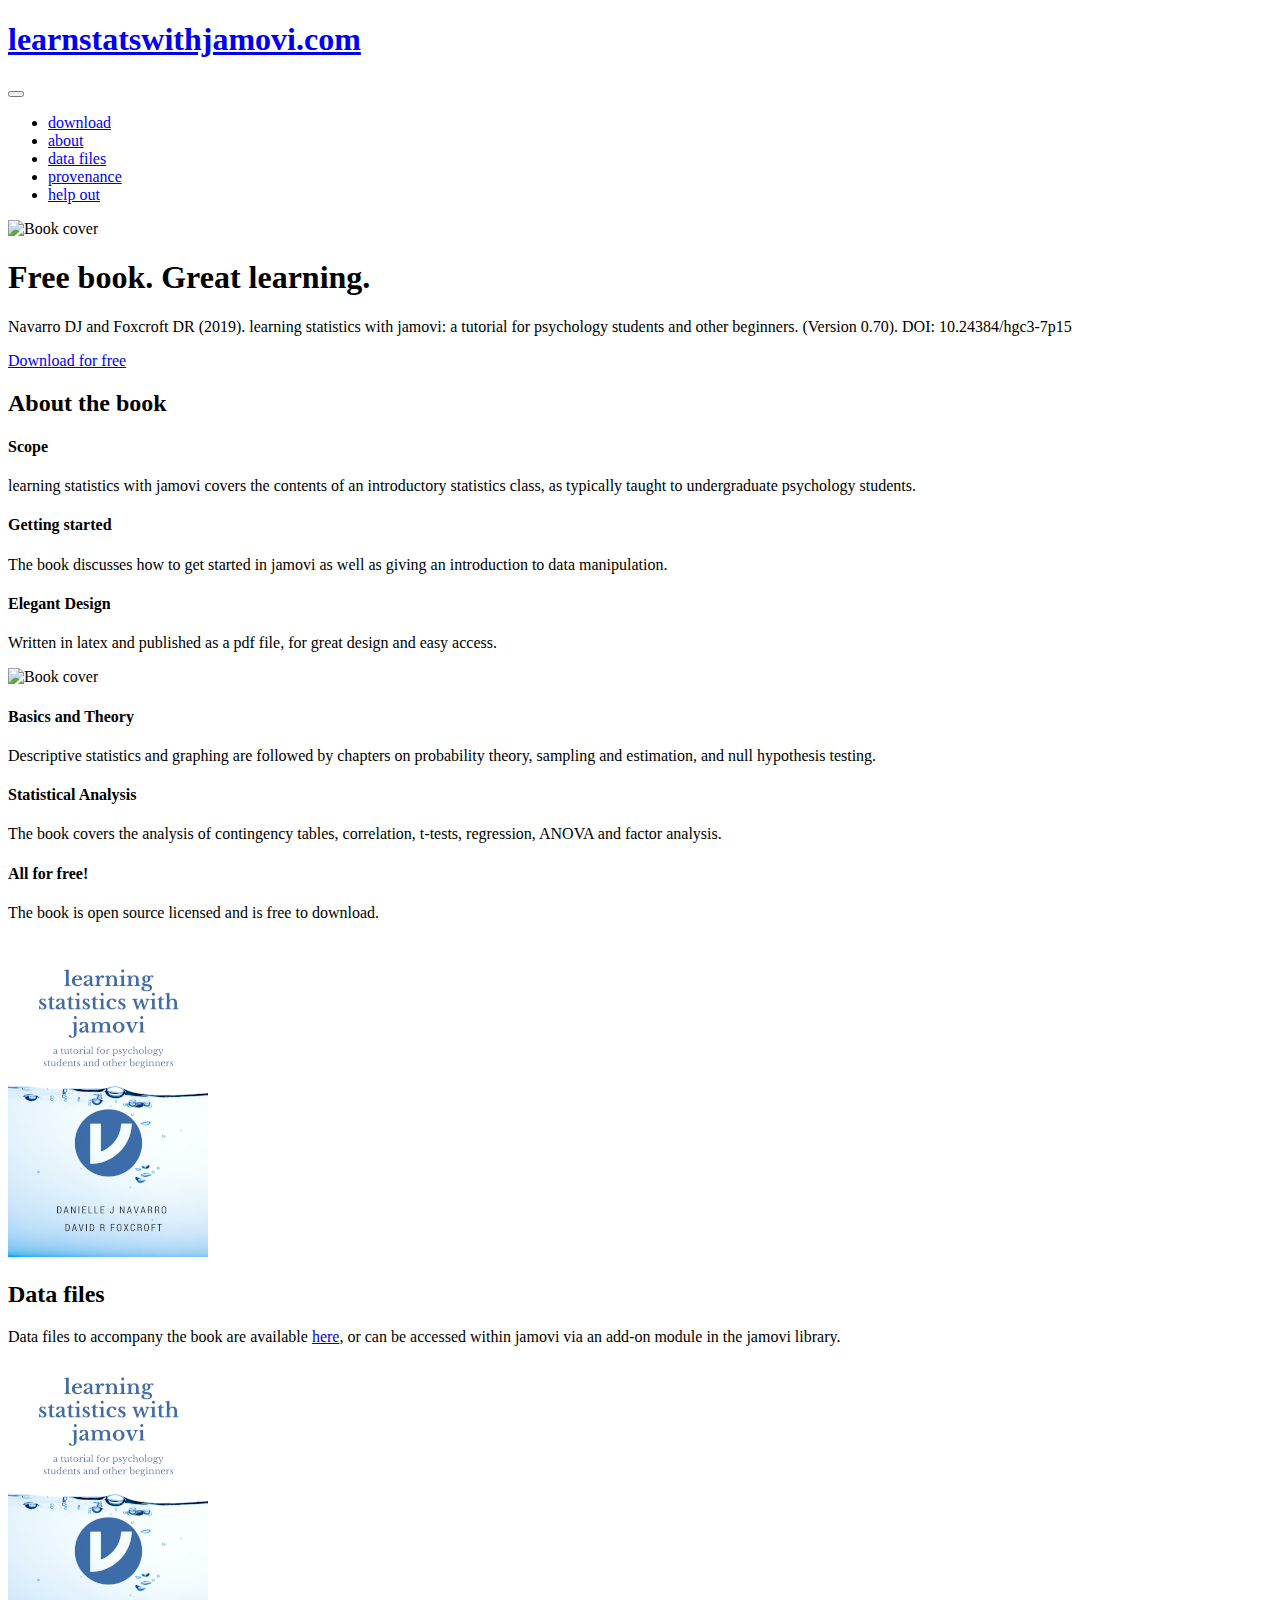
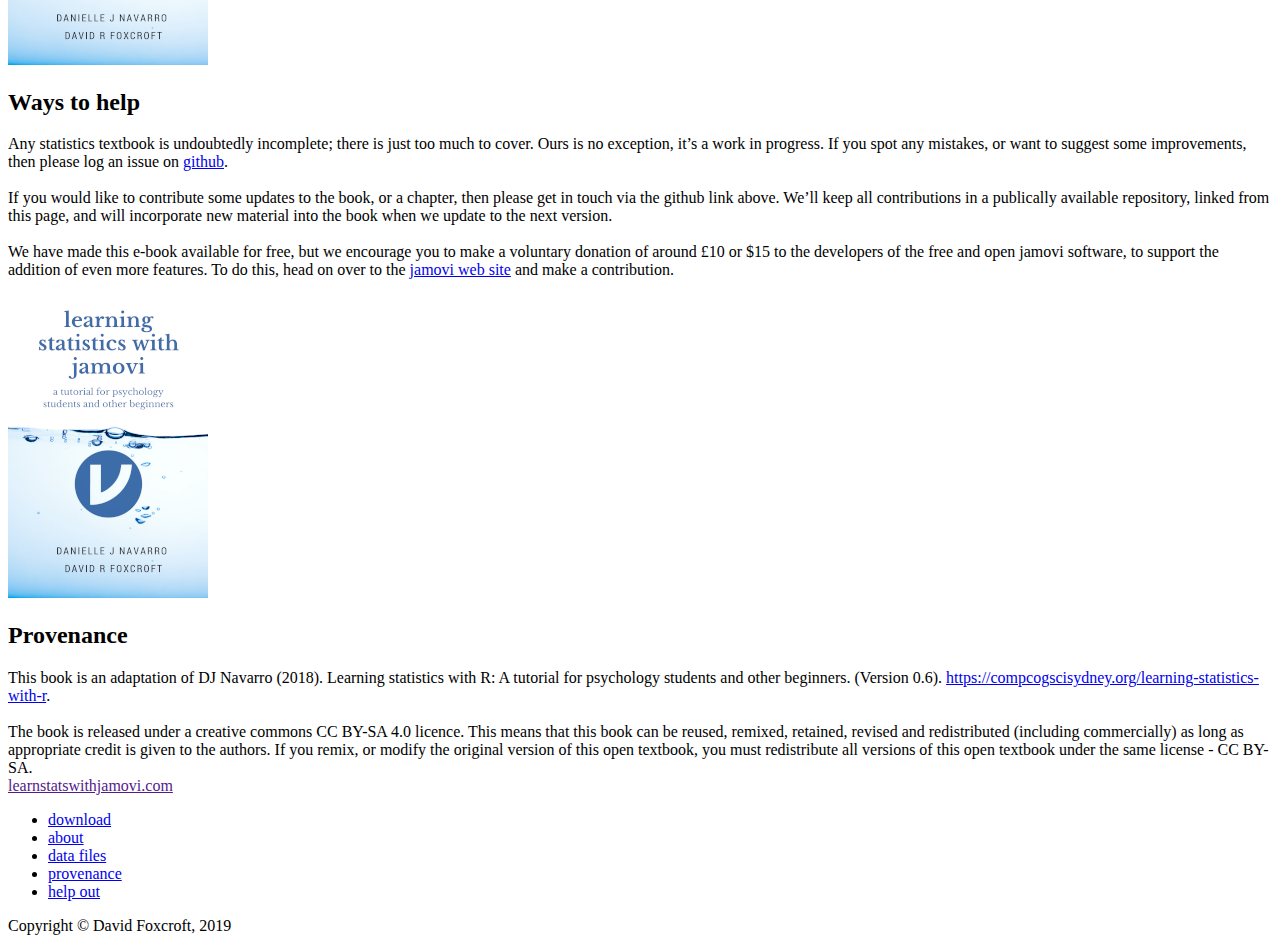
==== public/index.html @ aec26957 "tweaks" ====
<!DOCTYPE html>
<html class="no-js">
  <head>
	<meta name="generator" content="Hugo 0.57.1" /><meta charset="utf-8">
<meta http-equiv="X-UA-Compatible" content="IE=edge">
<title>lsj book</title>
<meta name="viewport" content="width=device-width, initial-scale=1">
<meta name="description" content="lsj book">
<meta name="" content="">

<link href="https://fonts.googleapis.com/css?family=Droid+Serif:400i|Source+Sans+Pro:300,400,600,700" rel="stylesheet">

<link href="https://fonts.googleapis.com/css?family=Josefin+Sans:300,400,600,700" rel="stylesheet">





<link rel="stylesheet" href="https://maxcdn.bootstrapcdn.com/bootstrap/4.0.0-alpha.5/css/bootstrap.min.css" integrity="sha384-AysaV+vQoT3kOAXZkl02PThvDr8HYKPZhNT5h/CXfBThSRXQ6jW5DO2ekP5ViFdi" crossorigin="anonymous">

<link rel="stylesheet" type="text/css" href="/www.learnstatswithjamovi.com/css/themefisher-fonts.css">
<link rel="stylesheet" type="text/css" href="/www.learnstatswithjamovi.com/css/owl.carousel.css">
<link rel="stylesheet" type="text/css" href="/www.learnstatswithjamovi.com/css/magnific-popup.css">
<link rel="stylesheet" type="text/css" href="/www.learnstatswithjamovi.com/css/style.css">

<link rel="stylesheet" type="text/css" href="/www.learnstatswithjamovi.com/css/responsive.css">
  </head>

  <body id="body">

  	<div id="preloader-wrapper">
  		<div class="pre-loader"></div>
  	</div>
<div class="container">
  <nav class="navbar navigation" id="top-nav">
    <a class="navbar-brand logo" href="#">
      <h1>learnstatswithjamovi.com</h1>
    </a>

    <button class="navbar-toggler hidden-lg-up float-lg-right" type="button" data-toggle="collapse" data-target="#navbarResponsive" >
      <i class="tf-ion-android-menu"></i>
    </button>
    <div class="collapse navbar-toggleable-md" id="navbarResponsive">
      <ul class="nav navbar-nav menu float-lg-right" id="top-nav">
        <li class="active">
          <a href="#">download</a>
        </li>
        <li class="active">
          <a href="#feature">about</a>
        </li>
        <li class="active">
          <a href="#data">data files</a>
        </li>
        <li class="active">
          <a href="#promo">provenance</a>
        </li>
        <li class="active">
          <a href="#getinvolved">help out</a>
        </li>
      </ul>
    </div>
  </nav>
</div>
<section class="hero-area">
  <div class="container">
    <div class="row">
      <div class="col-md-6 text-center">
        <img src="/www.learnstatswithjamovi.com/images/bookcover_small.png" alt="Book cover">
      </div>
      <div class="col-md-6">
        <div class="block">
          <h1 class="">Free book. Great learning.</h1>
          <p>Navarro DJ and Foxcroft DR (2019). learning statistics with jamovi: a tutorial for psychology students and other beginners. (Version 0.70).  DOI: 10.24384/hgc3-7p15</p>
          <a class="btn btn-main" href="https://drive.google.com/file/d/1wSttS-IlhRDtlRNUfATYBSERQteg8jh5/view?usp=sharing" role="button">Download for free</a>
        </div>
      </div>
    </div>
  </div>
</section>
<section class="feature section" id="feature">
  <div class="container">
    <div class="row">
      <div class="heading">
        <h2>About the book</h2>
      </div>
      <div class="col-md-4">
        <div class="feature-box">
          <i class="tf-ion-ios-book-outline"></i>
          <h4>Scope</h4>
          <p>learning statistics with jamovi covers the contents of an introductory statistics class, as typically taught to undergraduate psychology students.</p>
        </div>
        <div class="feature-box">
          <i class="tf-ion-ios-alarm-outline"></i>
          <h4>Getting started</h4>
          <p>The book discusses how to get started in jamovi as well as giving an introduction to data manipulation. </p>
        </div>
        <div class="feature-box">
          <i class="tf-ion-ios-cog-outline"></i>
          <h4>Elegant Design</h4>
          <p>Written in latex and published as a pdf file, for great design and easy access.</p>
        </div>
      </div>
      <div class="col-md-4 text-center">
        <img src="/www.learnstatswithjamovi.com/images/bookcover_small.png" alt="Book cover">
      </div>
      <div class="col-md-4">
        <div class="feature-box">
          <i class="tf-ion-ios-pie-outline"></i>
          <h4>Basics and Theory</h4>
          <p>Descriptive statistics and graphing are followed by chapters on probability theory, sampling and estimation, and null hypothesis testing. </p>
        </div>
        <div class="feature-box">
          <i class="tf-ion-ios-calculator-outline"></i>
          <h4>Statistical Analysis</h4>
          <p>The book covers the analysis of contingency tables, correlation, t-tests, regression, ANOVA and factor analysis. </p>
        </div>
        <div class="feature-box">
          <i class="tf-ion-ios-cart-outline"></i>
          <h4>All for free!</h4>
          <p>The book is open source licensed and is free to download.</p>
        </div>
      </div>
    </div>
  </div>
</section>

<section class="promo-details section" id="data">
  <div class="container">
    <div class="row">
      <div class="col-md-6 text-center">
        <img src="images/bookcover_small.png" alt="Book cover">
      </div>
      <div class="col-md-6">
        <div class="content mt-10">
          <h2 class="subheading">Data files</h2>
          Data files to accompany the book are available <a href="https://bit.ly/lsj-data">here</a>, or can be accessed within jamovi via an add-on module in the jamovi library.
        </div>
      </div>
    </div>
  </div>
</section>


<section class="help-details section" id="getinvolved">
  <div class="container">
    <div class="row">
      <div class="col-md-6 text-center">
        <img src="images/bookcover_small.png" alt="Book cover">
      </div>
      <div class="col-md-6">
        <div class="content mt-10">
          <h2 class="subheading">Ways to help</h2>
          Any statistics textbook is undoubtedly incomplete; there is just too much to cover. Ours is no exception, it&rsquo;s a work in progress. If you spot any mistakes, or want to suggest some improvements, then please log an issue on <a href="https://github.com/davidfoxcroft/jbook/issues">github</a>.  <br><br> If you would like to contribute some updates to the book, or a chapter, then please get in touch via the github link above. We&rsquo;ll keep all contributions in a publically available repository, linked from this page, and will incorporate new material into the book when we update to the next version. <br><br> We have made this e-book available for free, but we encourage you to make a voluntary donation of around £10 or $15 to the developers of the free and open jamovi software, to support the addition of even more features. To do this, head on over to the <a href="https://www.google.com/url?q=https%3A%2F%2Fwww.jamovi.org%2Fcontribute.html%23financial&amp;sa=D&amp;sntz=1&amp;usg=AFQjCNFiuTlrgvR3RfJWwRs1u5SjuQKKGw">jamovi web site</a> and make a contribution.
        </div>
      </div>
    </div>
  </div>
</section>


<section class="promo-details section" id="promo">
  <div class="container">
    <div class="row">
      <div class="col-md-6 text-center">
        <img src="images/bookcover_small.png" alt="Book cover">
      </div>
      <div class="col-md-6">
        <div class="content mt-10">
          <h2 class="subheading">Provenance</h2>
          This book is an adaptation of DJ Navarro (2018). Learning statistics with R: A tutorial for psychology students and other beginners. (Version 0.6). <a href="https://compcogscisydney.org/learning-statistics-with-r">https://compcogscisydney.org/learning-statistics-with-r</a>. <br> <br> The book is released under a creative commons CC BY-SA 4.0 licence. This means that this book can be reused, remixed, retained, revised and redistributed (including commercially) as long as appropriate credit is given to the authors. If you remix, or modify the original version of this open textbook, you must redistribute all versions of this open textbook under the same license - CC BY-SA.
        </div>
      </div>
    </div>
  </div>
</section>



<footer>
  <div class="container text-center">
    <div class="row">
      <div class="col-md-12">
        <div class="block">
          <a href="" class="footer-logo">learnstatswithjamovi.com</a>
          <ul class="menu">
            <li>
              <a href="#">download</a>
            </li>
            <li>
              <a href="#feature">about</a>
            </li>
            <li>
              <a href="#data">data files</a>
            </li>
            <li>
              <a href="#promo">provenance</a>
            </li>
            <li>
              <a href="#getinvolved">help out</a>
            </li>
          </ul>
          <p class="copyright-text">Copyright &copy; David Foxcroft, 2019</p>
        </div>
      </div>
    </div>
  </div>
</footer>

<script src="/www.learnstatswithjamovi.com/js/vendor/jquery-2.1.1.min.js"></script>
<script src="https://cdnjs.cloudflare.com/ajax/libs/tether/1.3.7/js/tether.min.js" integrity="sha384-XTs3FgkjiBgo8qjEjBk0tGmf3wPrWtA6coPfQDfFEY8AnYJwjalXCiosYRBIBZX8" crossorigin="anonymous"></script>
<script src="https://maxcdn.bootstrapcdn.com/bootstrap/4.0.0-alpha.5/js/bootstrap.min.js" integrity="sha384-BLiI7JTZm+JWlgKa0M0kGRpJbF2J8q+qreVrKBC47e3K6BW78kGLrCkeRX6I9RoK" crossorigin="anonymous"></script>
<script src="/www.learnstatswithjamovi.com/js/vendor/modernizr-2.6.2.min.js"></script>
<script src="/www.learnstatswithjamovi.com/js/owl.carousel.min.js"></script>
<script src="/www.learnstatswithjamovi.com/js/jquery.magnific-popup.min.js"></script>
<script src="/www.learnstatswithjamovi.com/js/main.js"></script>

  </body>
</html>
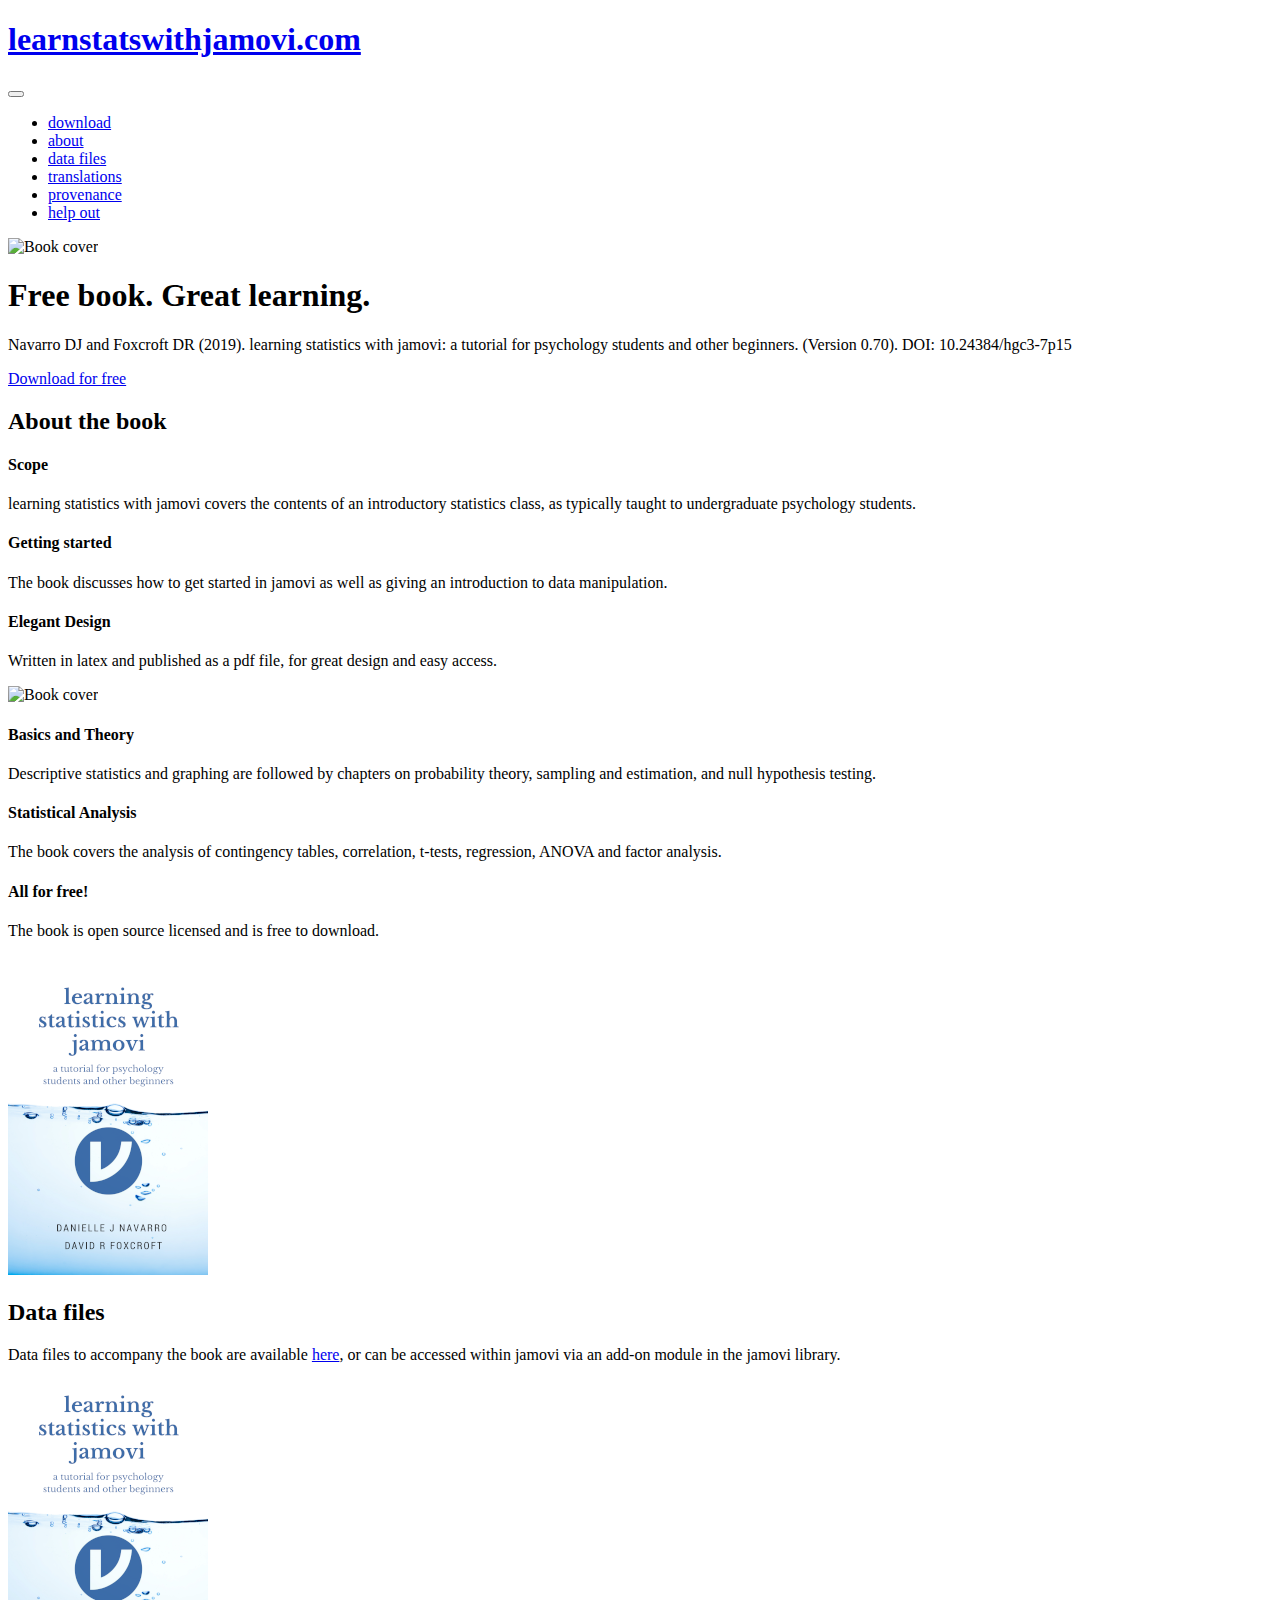
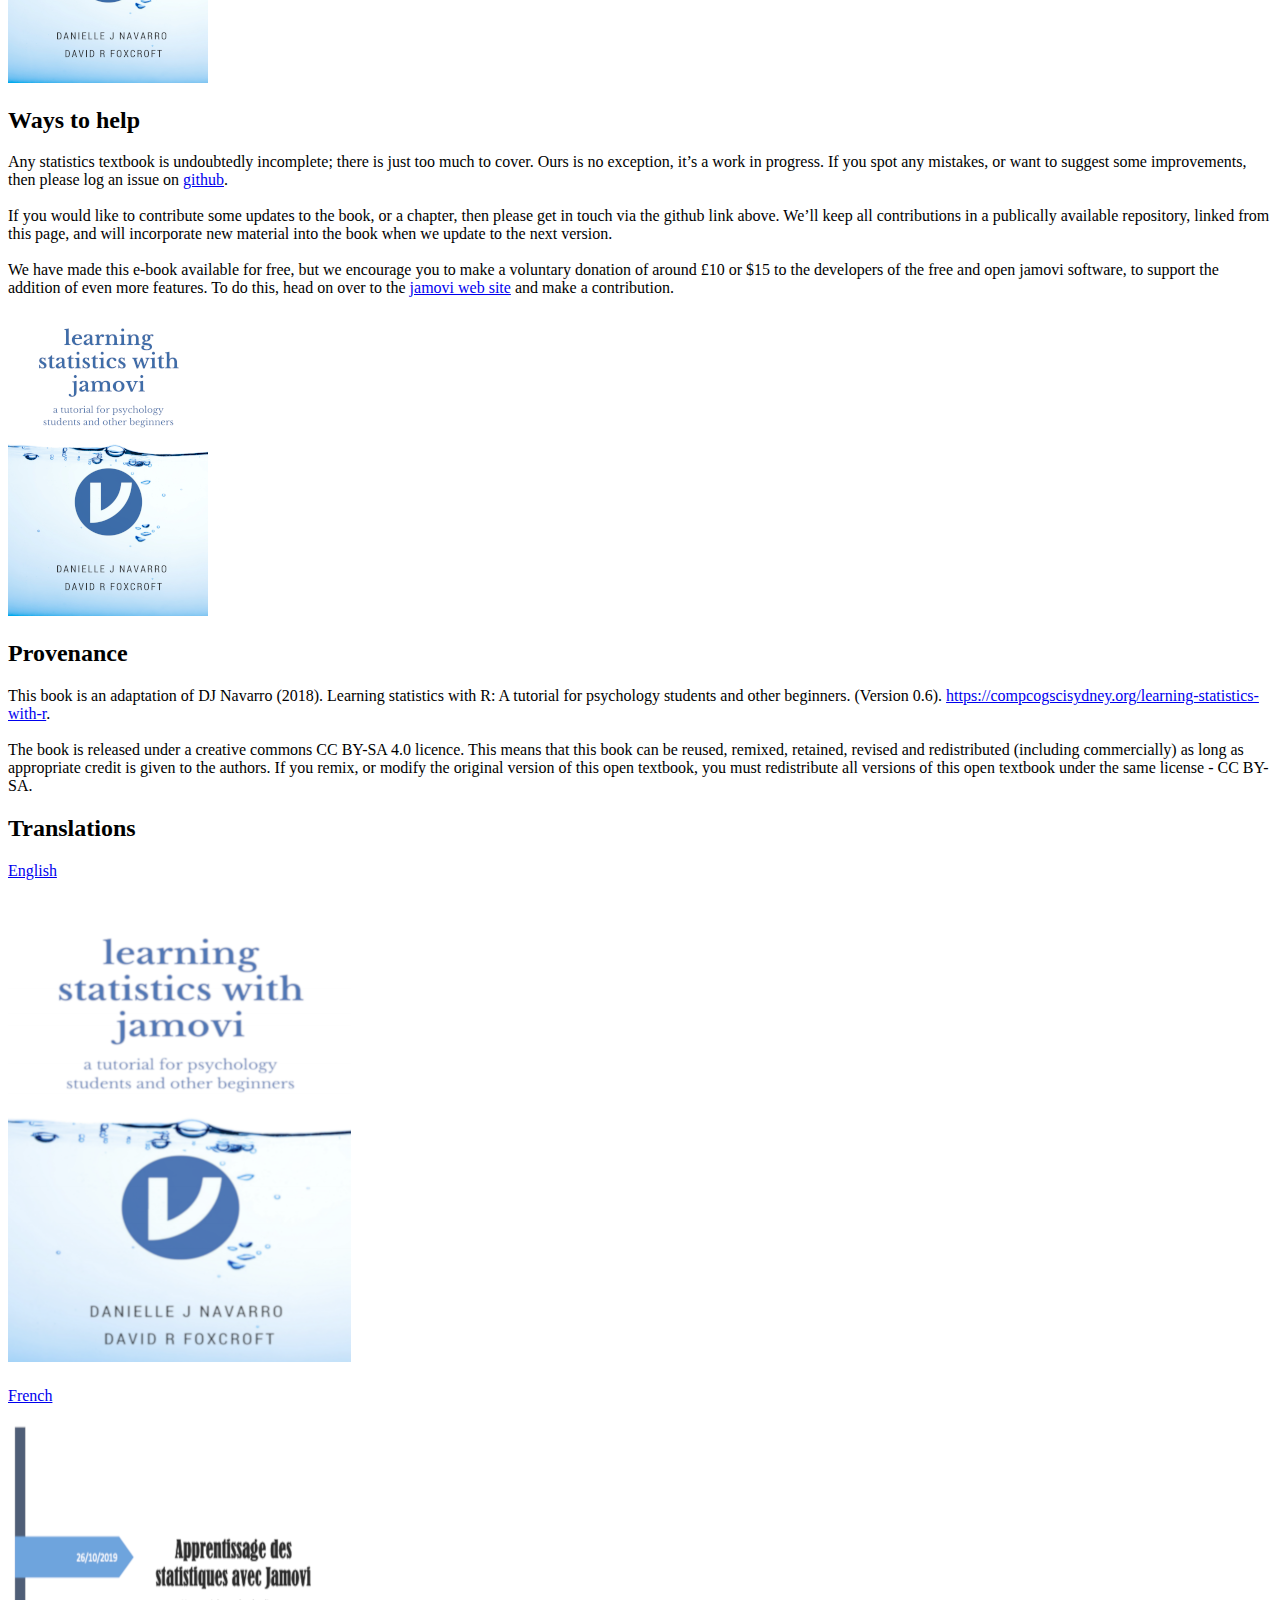
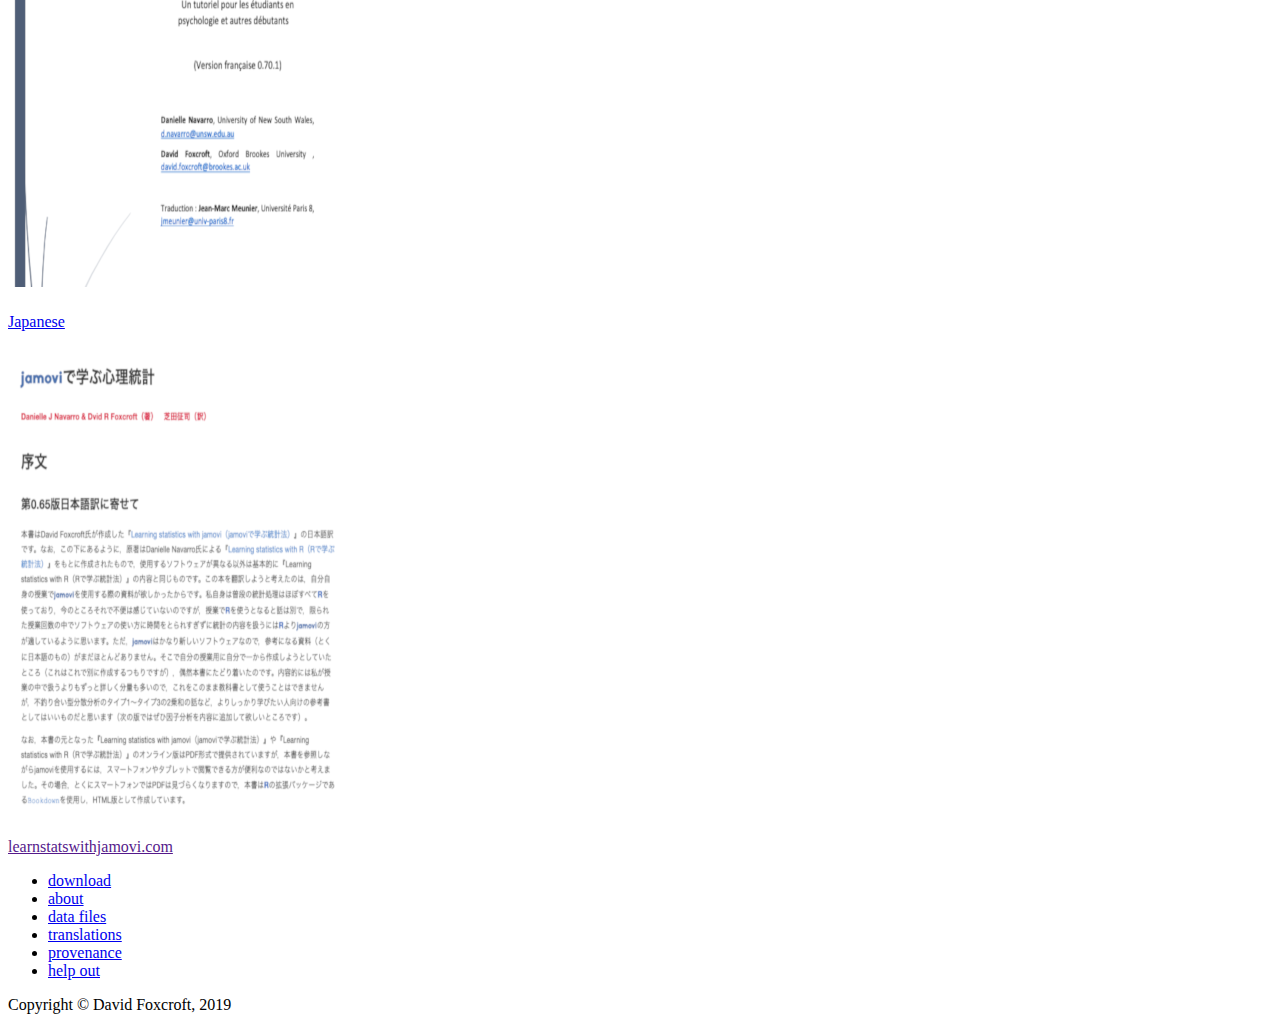
==== commit d93aab3b: "added translations" ====
--- a/public/index.html
+++ b/public/index.html
@@ -52,6 +52,9 @@
           <a href="#data">data files</a>
         </li>
         <li class="active">
+          <a href="#testimonial">translations</a>
+        </li>
+        <li class="active">
           <a href="#promo">provenance</a>
         </li>
         <li class="active">
@@ -176,6 +179,49 @@
 
 
 
+<section class="testimonials section" id="testimonial">
+  <div class="container">
+    <div class="row">
+      <div class="heading">
+        <h2>Translations</h2>
+      </div>
+      <div class="col-md-4 text-center">
+        <div class="testimonial-block">
+          <p><a href="https://www.learnstatswithjamovi.com">English</a></p>
+          <div class="author-details">
+            <img src="images/versions/english.png" alt="">
+            <h4></h4>
+            <span></span>
+          </div>
+        </div>
+      </div>
+      <div class="col-md-4 text-center">
+        <div class="testimonial-block">
+          <p><a href="https://hal.archives-ouvertes.fr/hal-02335912">French</a></p>
+          <div class="author-details">
+            <img src="images/versions/french.png" alt="">
+            <h4></h4>
+            <span></span>
+          </div>
+        </div>
+      </div>
+      <div class="col-md-4 text-center">
+        <div class="testimonial-block">
+          <p><a href="https://bookdown.org/sbtseiji/lswjamoviJ/">Japanese</a></p>
+          <div class="author-details">
+            <img src="images/versions/japanese.png" alt="">
+            <h4></h4>
+            <span></span>
+          </div>
+        </div>
+      </div>
+    </div>
+    <div class="row mt-100">
+    </div>
+  </div>
+</section>
+
+
 <footer>
   <div class="container text-center">
     <div class="row">
@@ -191,6 +237,9 @@
             </li>
             <li>
               <a href="#data">data files</a>
+            </li>
+            <li>
+              <a href="#testimonial">translations</a>
             </li>
             <li>
               <a href="#promo">provenance</a>
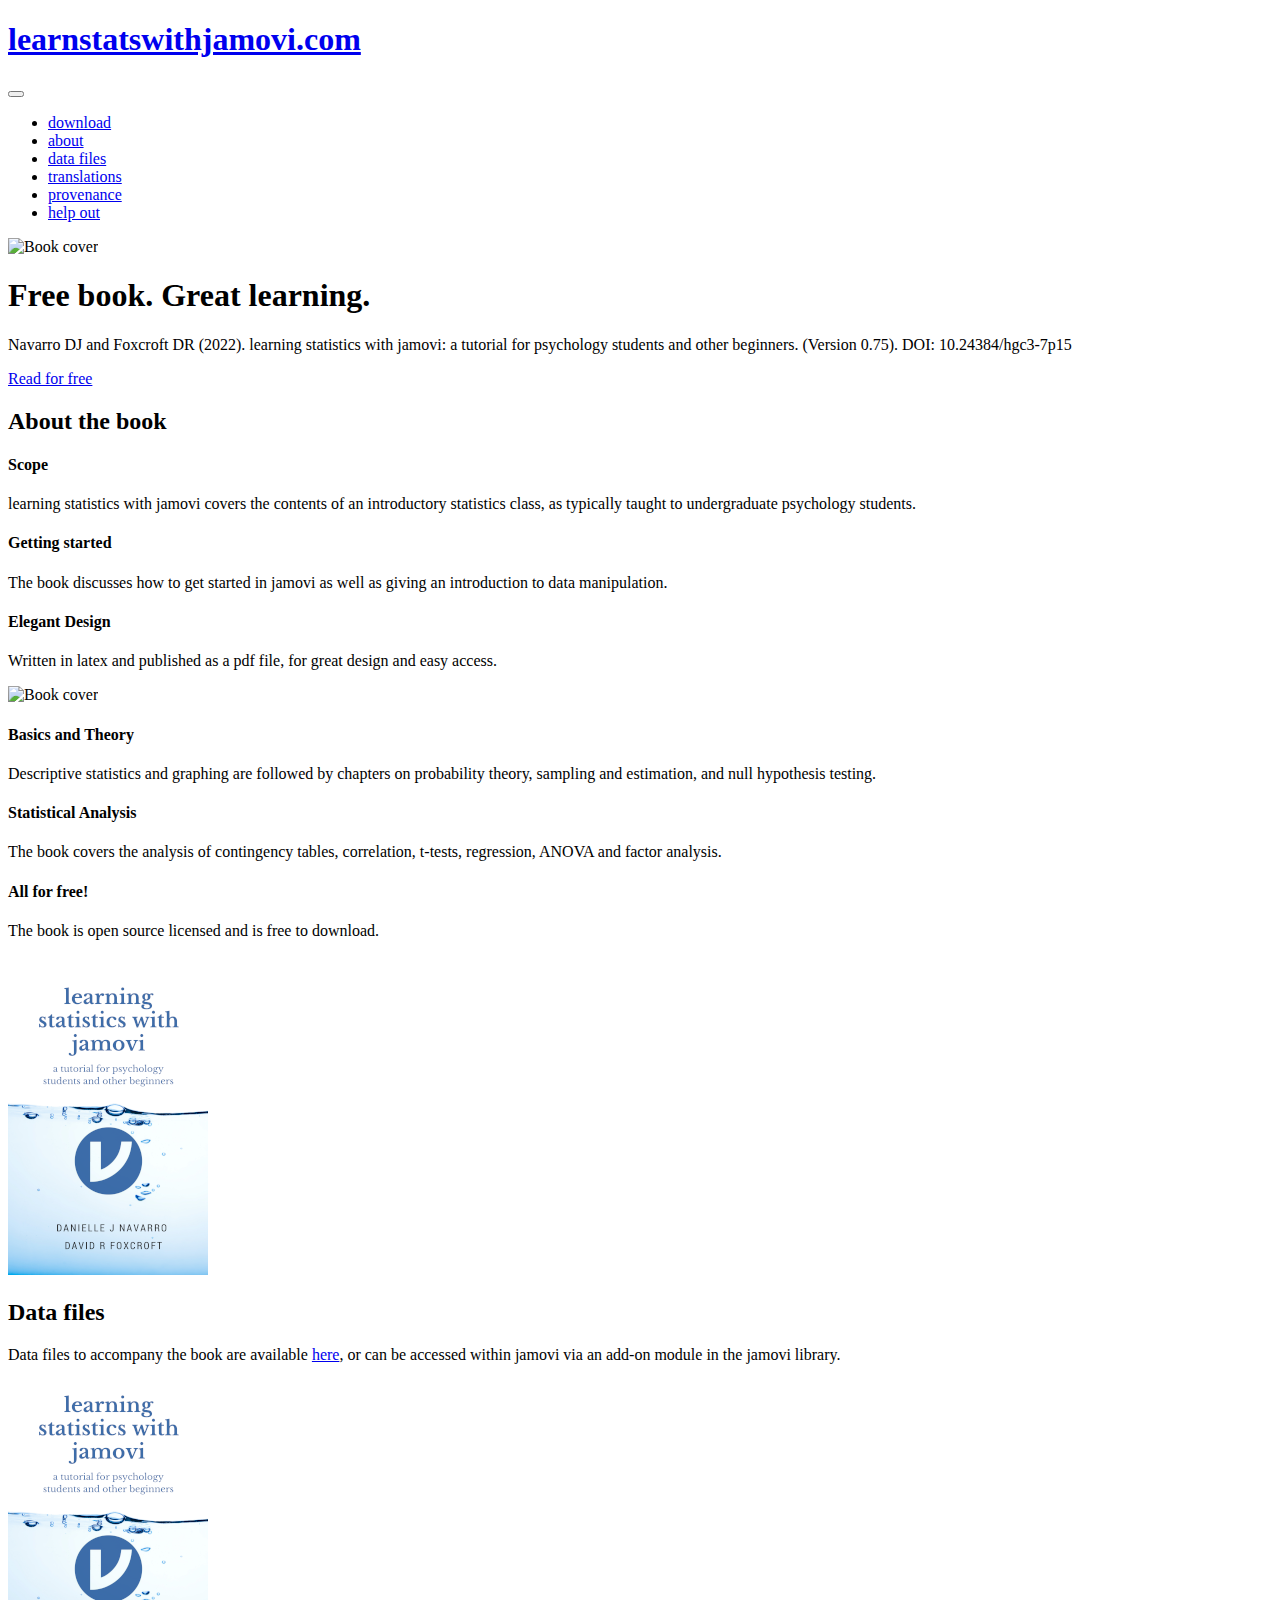
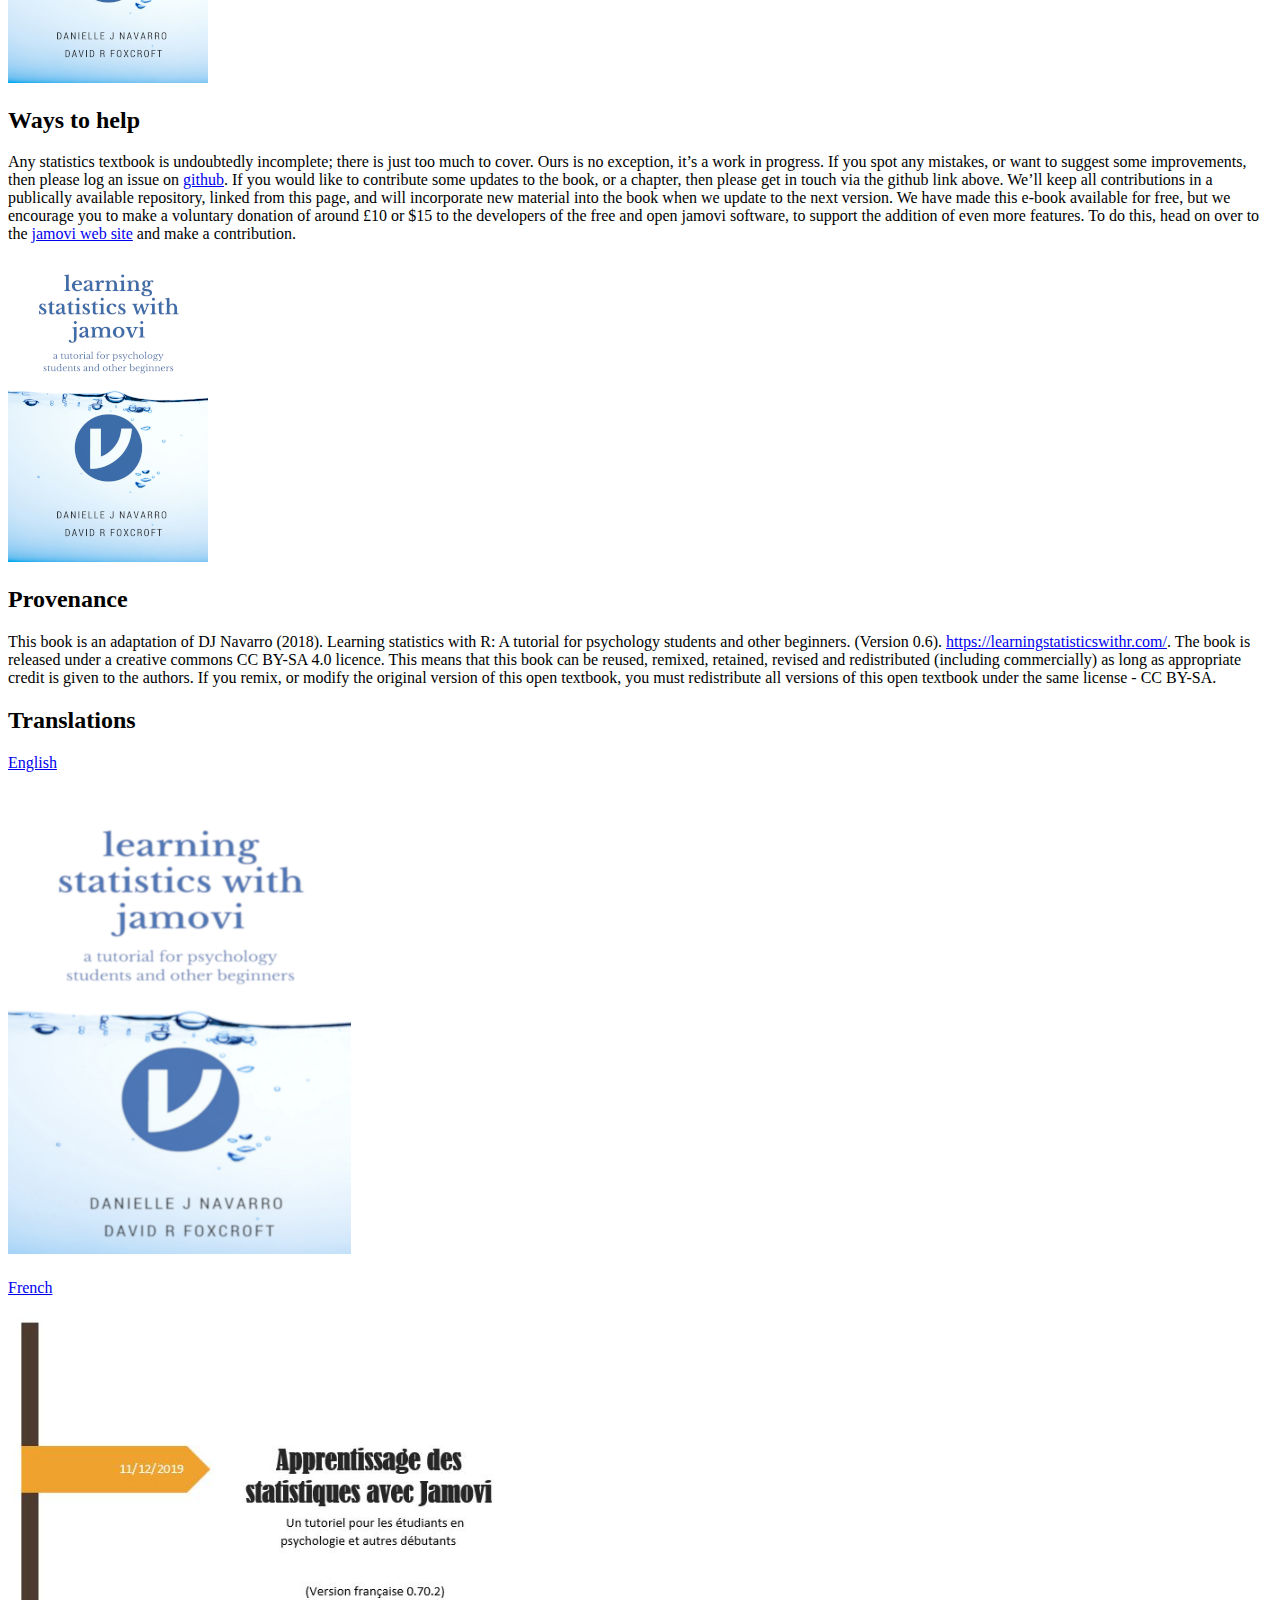
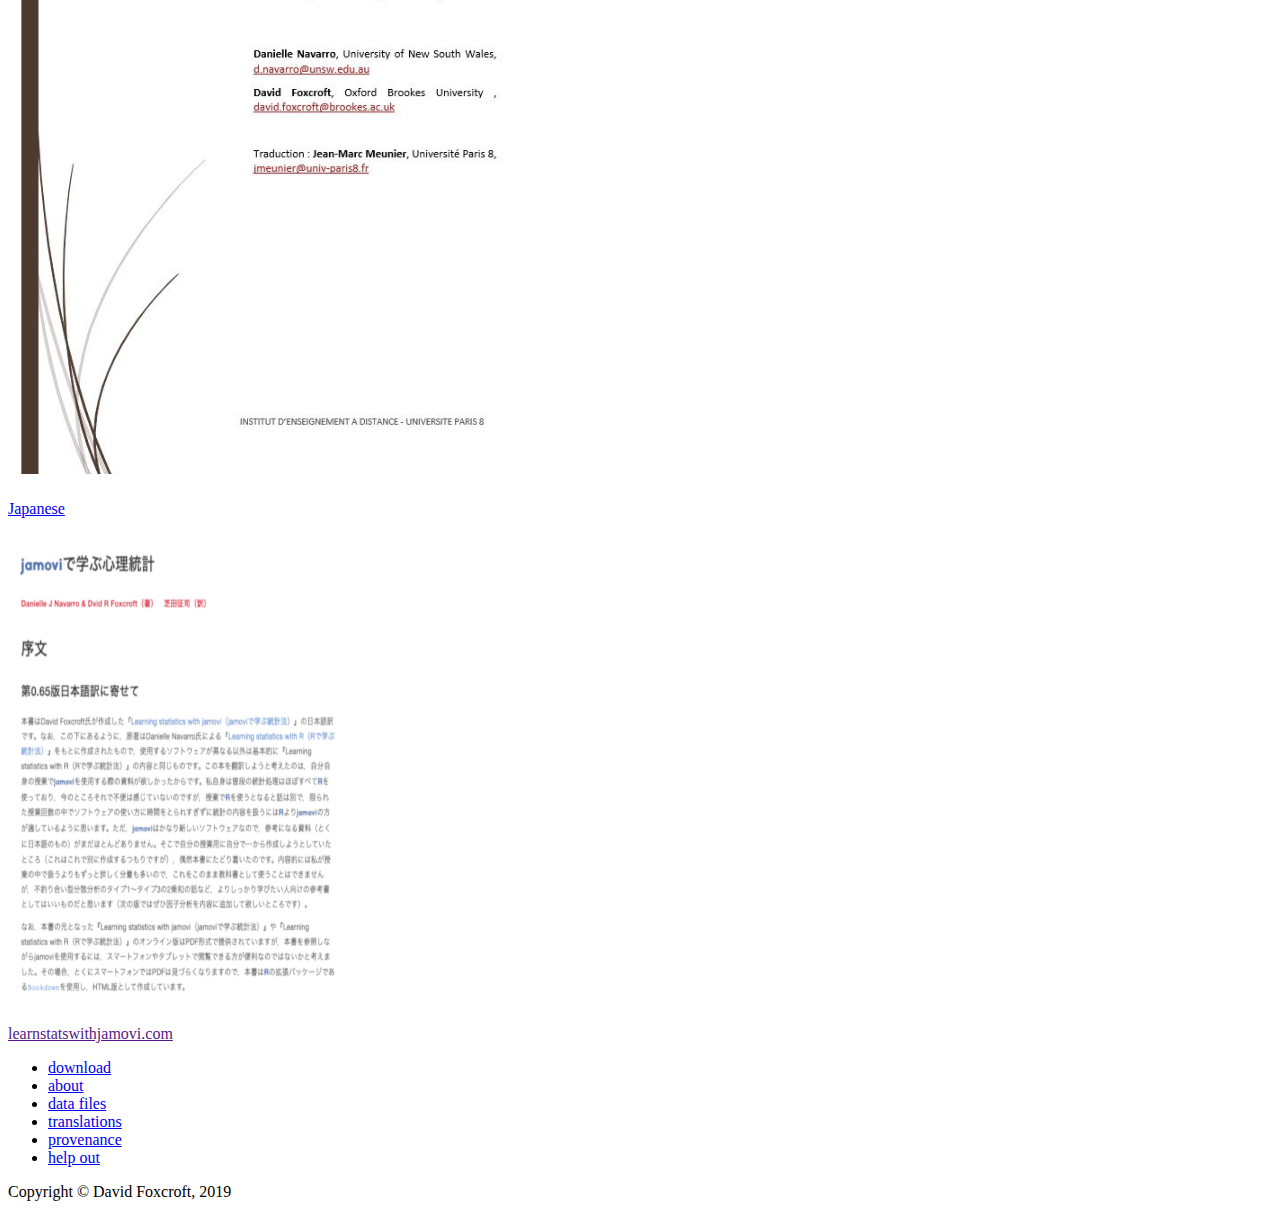
==== commit 24915c30: "added spanish translation" ====
--- a/public/index.html
+++ b/public/index.html
@@ -1,7 +1,7 @@
 <!DOCTYPE html>
 <html class="no-js">
   <head>
-	<meta name="generator" content="Hugo 0.57.1" /><meta charset="utf-8">
+	<meta name="generator" content="Hugo 0.101.0" /><meta charset="utf-8">
 <meta http-equiv="X-UA-Compatible" content="IE=edge">
 <title>lsj book</title>
 <meta name="viewport" content="width=device-width, initial-scale=1">
@@ -73,13 +73,15 @@
       <div class="col-md-6">
         <div class="block">
           <h1 class="">Free book. Great learning.</h1>
-          <p>Navarro DJ and Foxcroft DR (2019). learning statistics with jamovi: a tutorial for psychology students and other beginners. (Version 0.70).  DOI: 10.24384/hgc3-7p15</p>
-          <a class="btn btn-main" href="https://drive.google.com/file/d/1wSttS-IlhRDtlRNUfATYBSERQteg8jh5/view?usp=sharing" role="button">Download for free</a>
-        </div>
-      </div>
-    </div>
-  </div>
-</section>
+          <p>Navarro DJ and Foxcroft DR (2022). learning statistics with jamovi: a tutorial for psychology students and other beginners. (Version 0.75).  DOI: 10.24384/hgc3-7p15</p>
+          <a class="btn btn-main" href="https://davidfoxcroft.github.io/lsj-book/" role="button">Read for free</a>
+
+        </div>
+      </div>
+    </div>
+  </div>
+</section>
+
 <section class="feature section" id="feature">
   <div class="container">
     <div class="row">
@@ -153,7 +155,7 @@
       <div class="col-md-6">
         <div class="content mt-10">
           <h2 class="subheading">Ways to help</h2>
-          Any statistics textbook is undoubtedly incomplete; there is just too much to cover. Ours is no exception, it&rsquo;s a work in progress. If you spot any mistakes, or want to suggest some improvements, then please log an issue on <a href="https://github.com/davidfoxcroft/jbook/issues">github</a>.  <br><br> If you would like to contribute some updates to the book, or a chapter, then please get in touch via the github link above. We&rsquo;ll keep all contributions in a publically available repository, linked from this page, and will incorporate new material into the book when we update to the next version. <br><br> We have made this e-book available for free, but we encourage you to make a voluntary donation of around £10 or $15 to the developers of the free and open jamovi software, to support the addition of even more features. To do this, head on over to the <a href="https://www.google.com/url?q=https%3A%2F%2Fwww.jamovi.org%2Fcontribute.html%23financial&amp;sa=D&amp;sntz=1&amp;usg=AFQjCNFiuTlrgvR3RfJWwRs1u5SjuQKKGw">jamovi web site</a> and make a contribution.
+          Any statistics textbook is undoubtedly incomplete; there is just too much to cover. Ours is no exception, it&rsquo;s a work in progress. If you spot any mistakes, or want to suggest some improvements, then please log an issue on <a href="https://github.com/davidfoxcroft/jbook/issues">github</a>.  <!-- raw HTML omitted --><!-- raw HTML omitted --> If you would like to contribute some updates to the book, or a chapter, then please get in touch via the github link above. We&rsquo;ll keep all contributions in a publically available repository, linked from this page, and will incorporate new material into the book when we update to the next version. <!-- raw HTML omitted --><!-- raw HTML omitted --> We have made this e-book available for free, but we encourage you to make a voluntary donation of around £10 or $15 to the developers of the free and open jamovi software, to support the addition of even more features. To do this, head on over to the <a href="https://www.jamovi.org/contribute.html#financial">jamovi web site</a> and make a contribution.
         </div>
       </div>
     </div>
@@ -170,7 +172,7 @@
       <div class="col-md-6">
         <div class="content mt-10">
           <h2 class="subheading">Provenance</h2>
-          This book is an adaptation of DJ Navarro (2018). Learning statistics with R: A tutorial for psychology students and other beginners. (Version 0.6). <a href="https://compcogscisydney.org/learning-statistics-with-r">https://compcogscisydney.org/learning-statistics-with-r</a>. <br> <br> The book is released under a creative commons CC BY-SA 4.0 licence. This means that this book can be reused, remixed, retained, revised and redistributed (including commercially) as long as appropriate credit is given to the authors. If you remix, or modify the original version of this open textbook, you must redistribute all versions of this open textbook under the same license - CC BY-SA.
+          This book is an adaptation of DJ Navarro (2018). Learning statistics with R: A tutorial for psychology students and other beginners. (Version 0.6). <a href="https://learningstatisticswithr.com/">https://learningstatisticswithr.com/</a>. <!-- raw HTML omitted --> <!-- raw HTML omitted --> The book is released under a creative commons CC BY-SA 4.0 licence. This means that this book can be reused, remixed, retained, revised and redistributed (including commercially) as long as appropriate credit is given to the authors. If you remix, or modify the original version of this open textbook, you must redistribute all versions of this open textbook under the same license - CC BY-SA.
         </div>
       </div>
     </div>
@@ -197,7 +199,7 @@
       </div>
       <div class="col-md-4 text-center">
         <div class="testimonial-block">
-          <p><a href="https://hal.archives-ouvertes.fr/hal-02335912">French</a></p>
+          <p><a href="https://jmeunierp8.github.io/ManuelJamovi/">French</a></p>
           <div class="author-details">
             <img src="images/versions/french.png" alt="">
             <h4></h4>
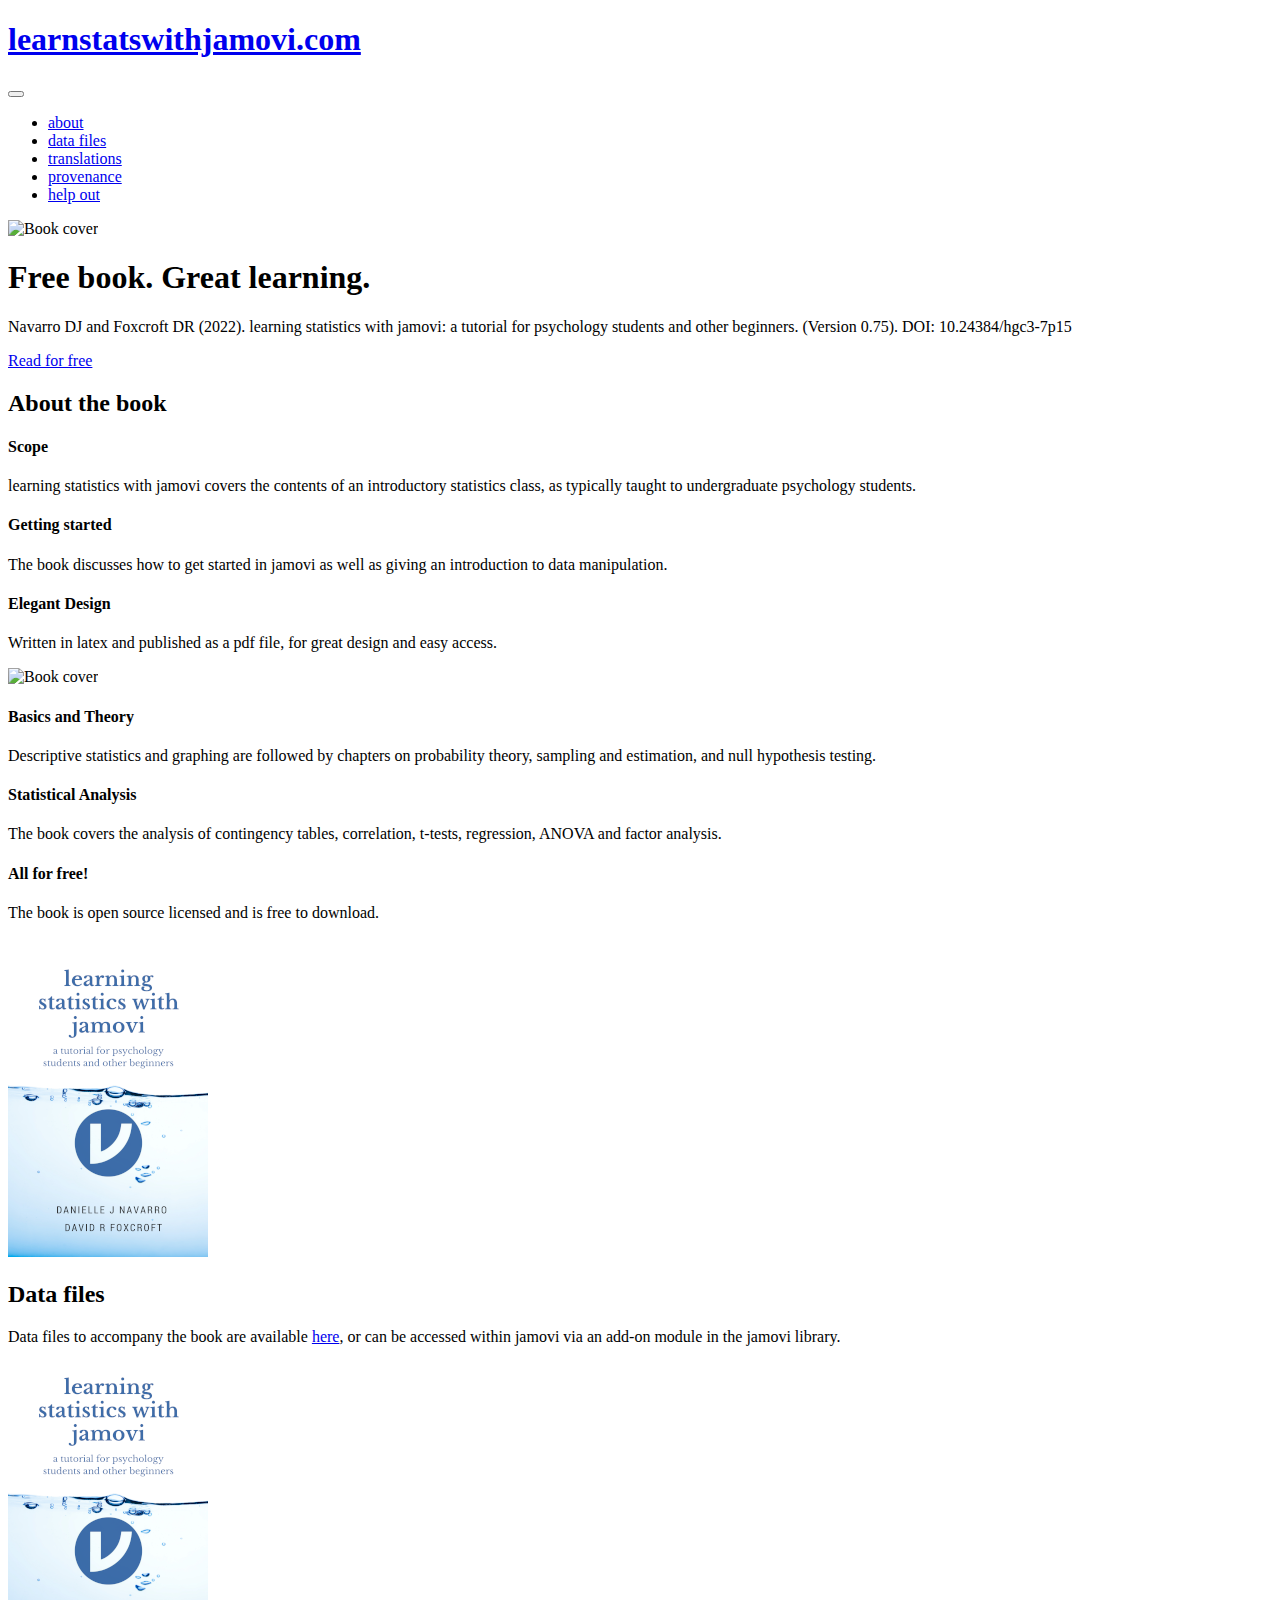
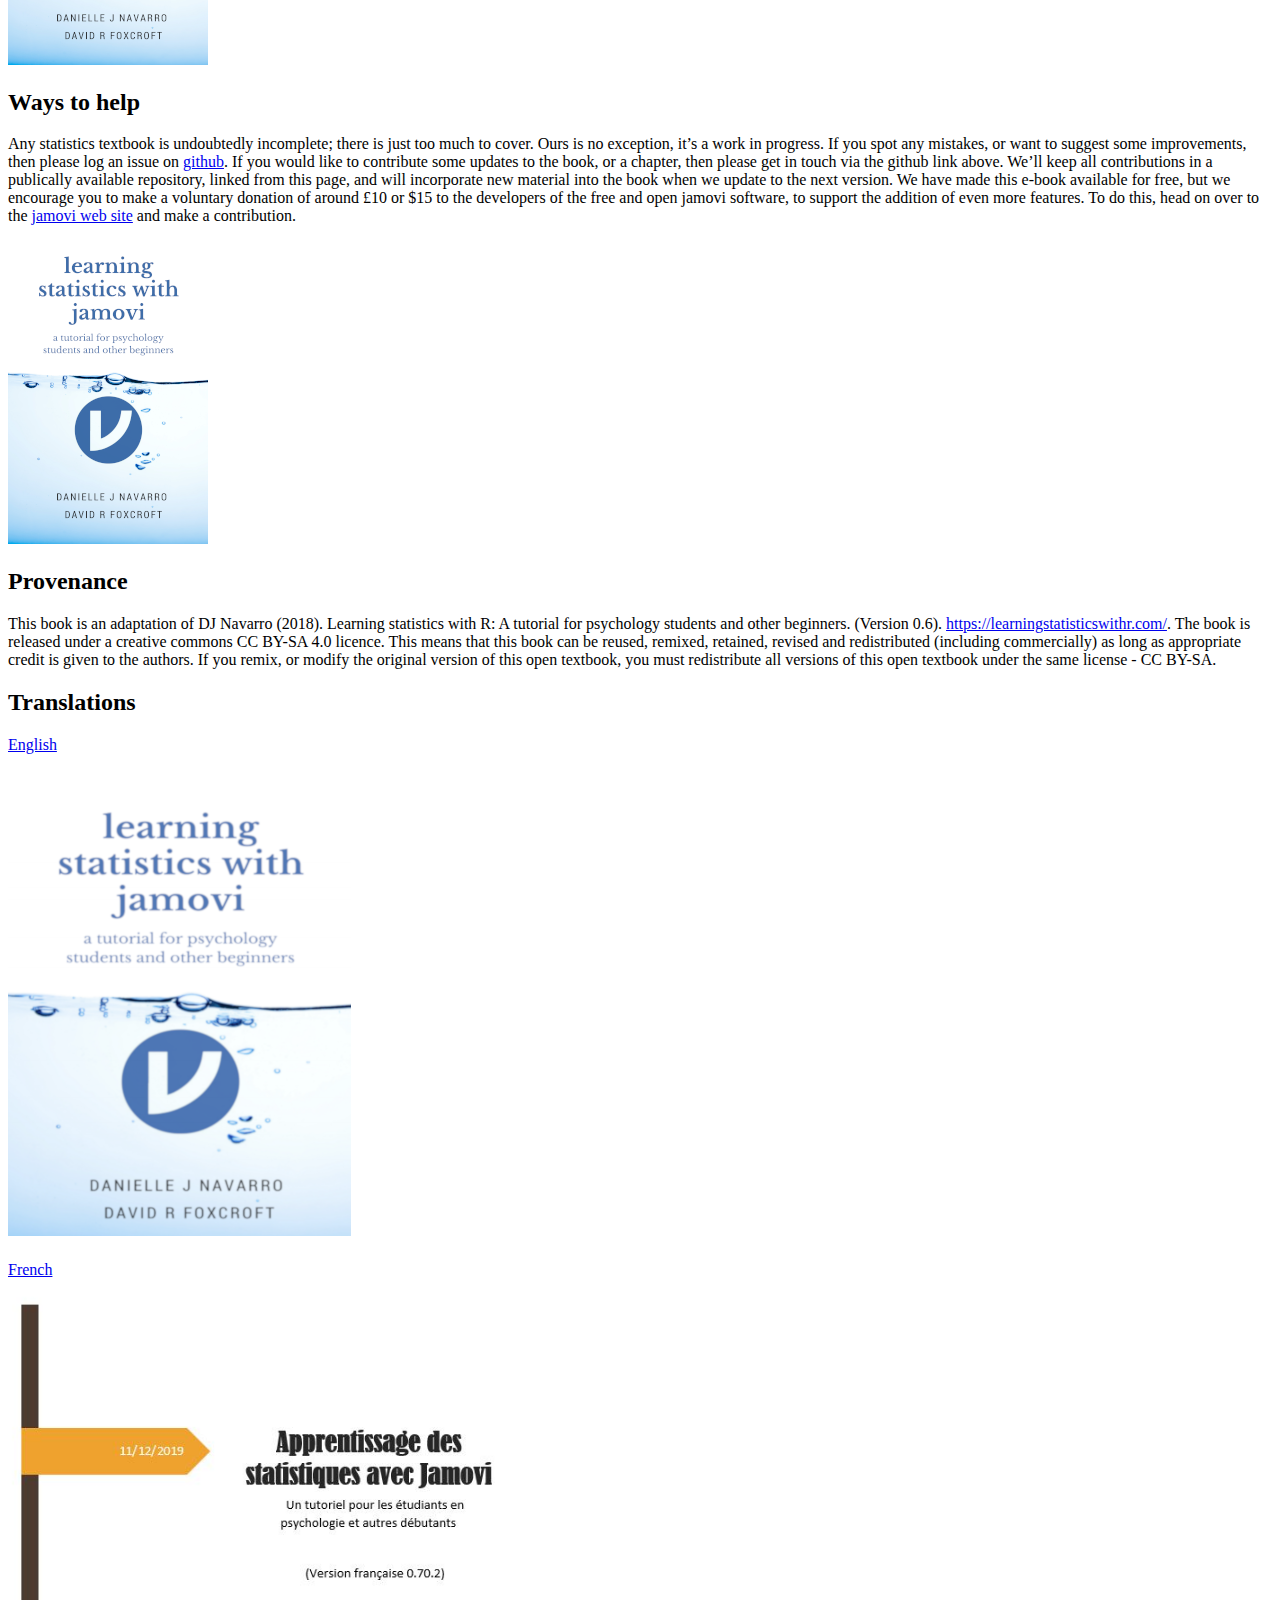
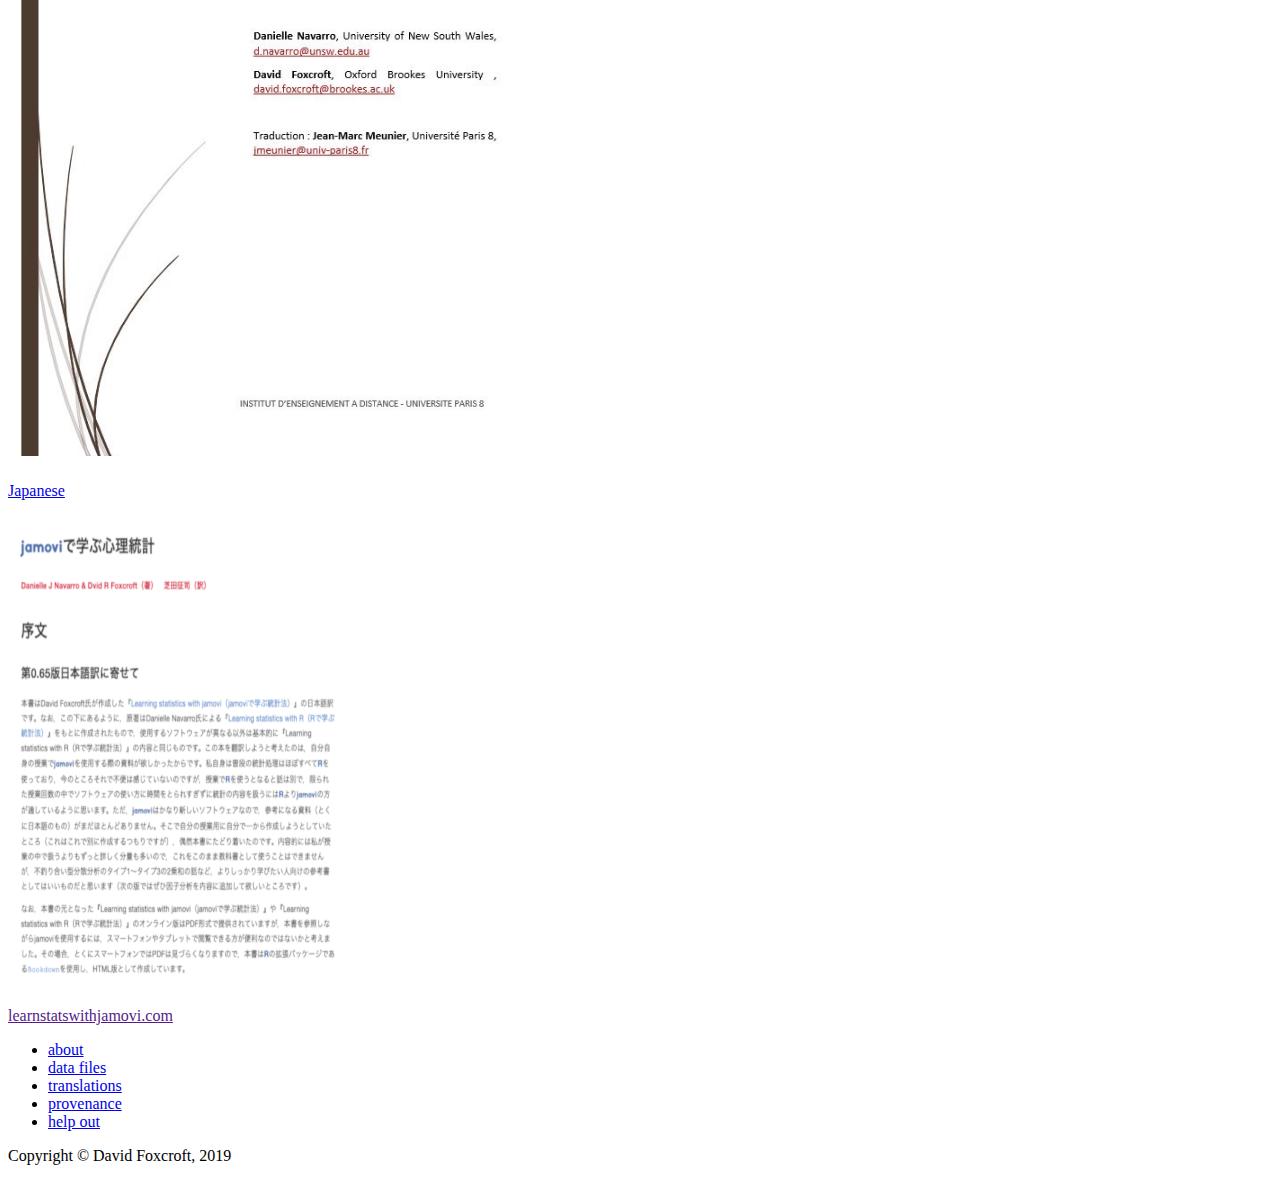
==== commit 4cb21b65: "tweaks for updates and spanish version" ====
--- a/public/index.html
+++ b/public/index.html
@@ -43,9 +43,6 @@
     <div class="collapse navbar-toggleable-md" id="navbarResponsive">
       <ul class="nav navbar-nav menu float-lg-right" id="top-nav">
         <li class="active">
-          <a href="#">download</a>
-        </li>
-        <li class="active">
           <a href="#feature">about</a>
         </li>
         <li class="active">
@@ -232,9 +229,6 @@
           <a href="" class="footer-logo">learnstatswithjamovi.com</a>
           <ul class="menu">
             <li>
-              <a href="#">download</a>
-            </li>
-            <li>
               <a href="#feature">about</a>
             </li>
             <li>
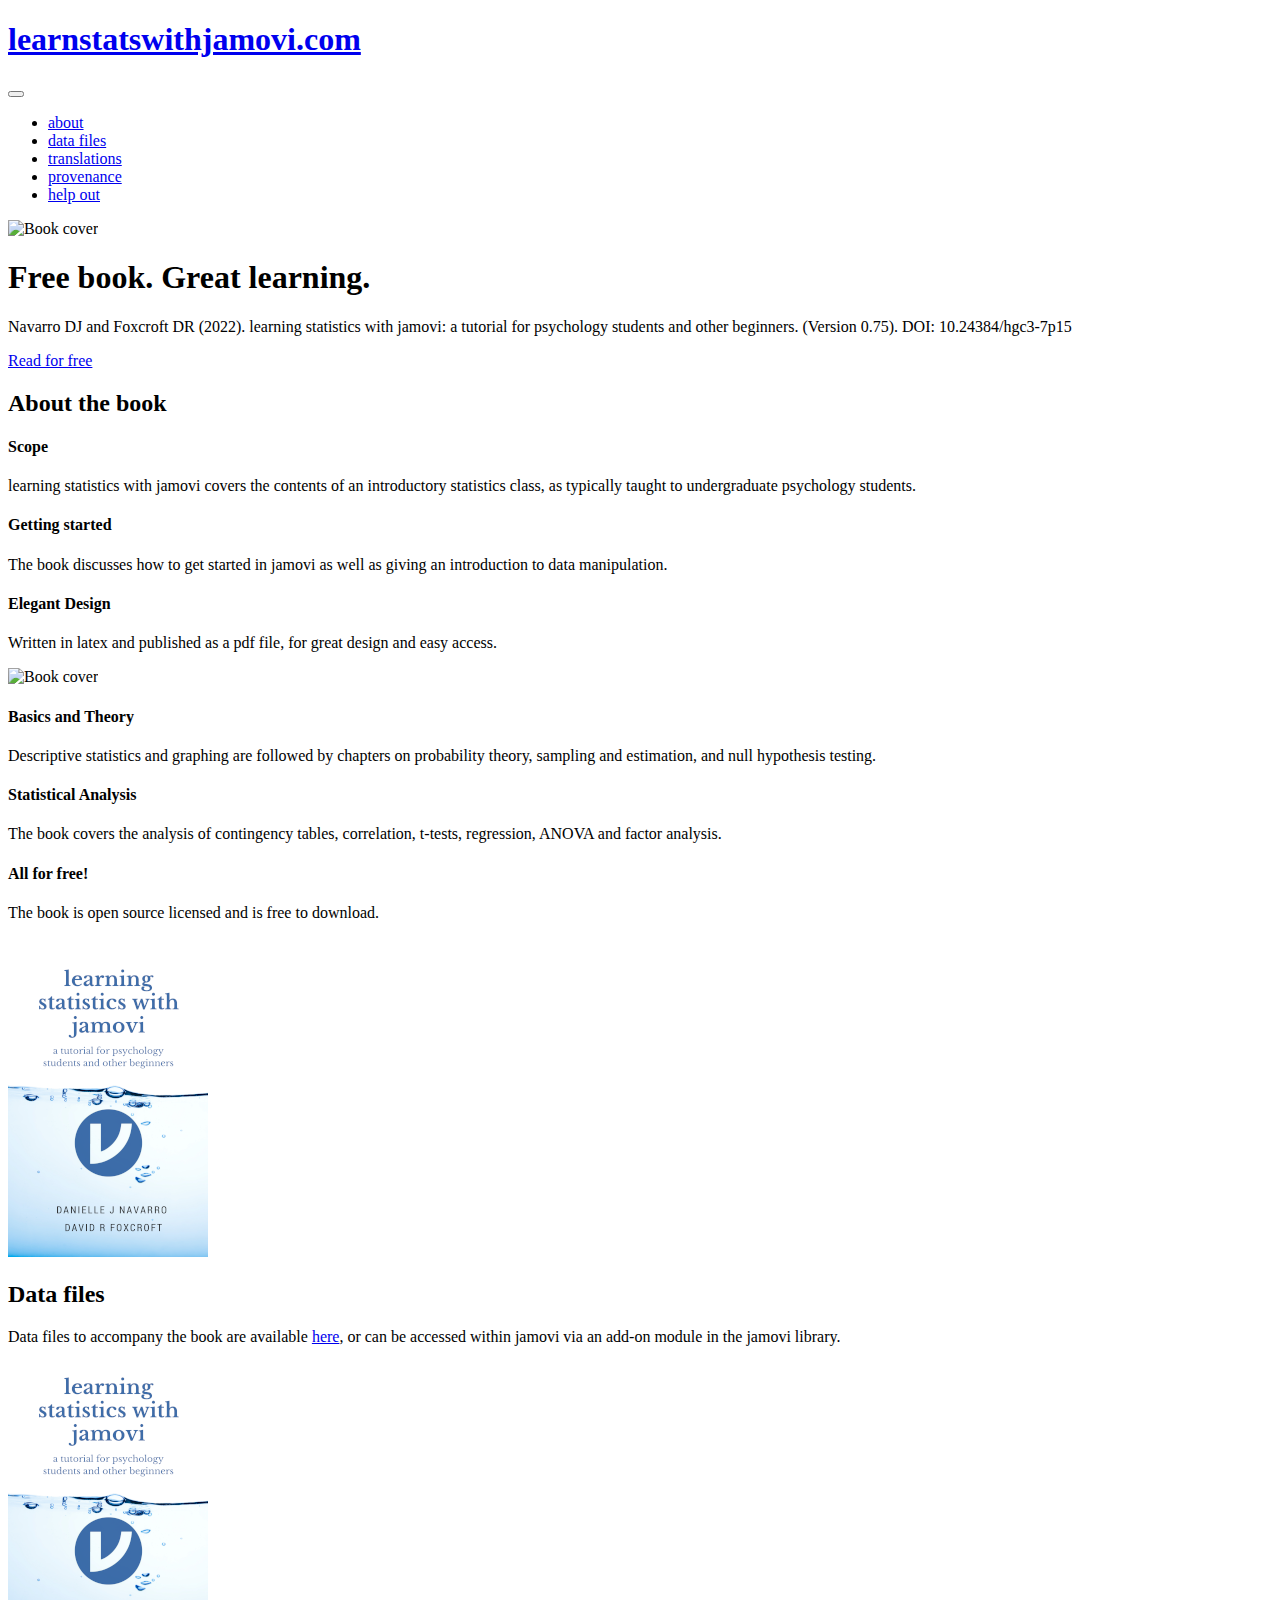
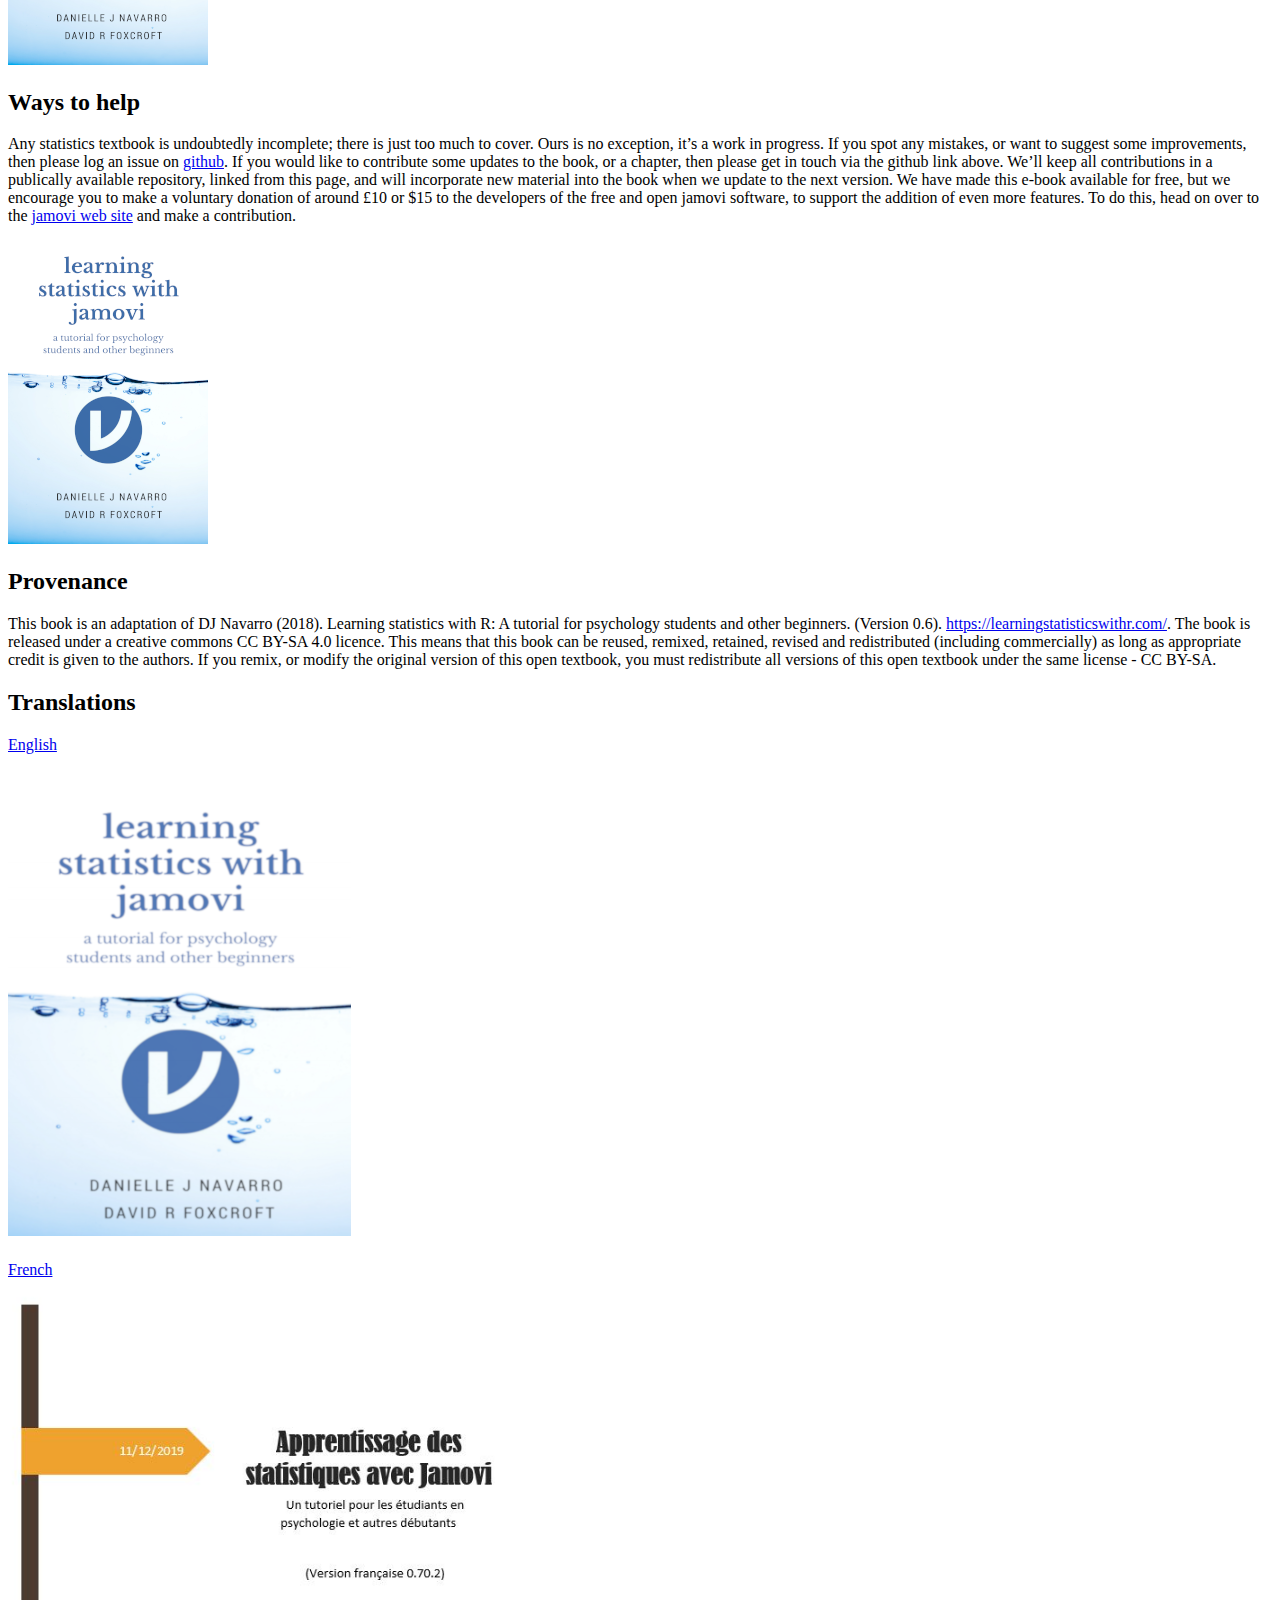
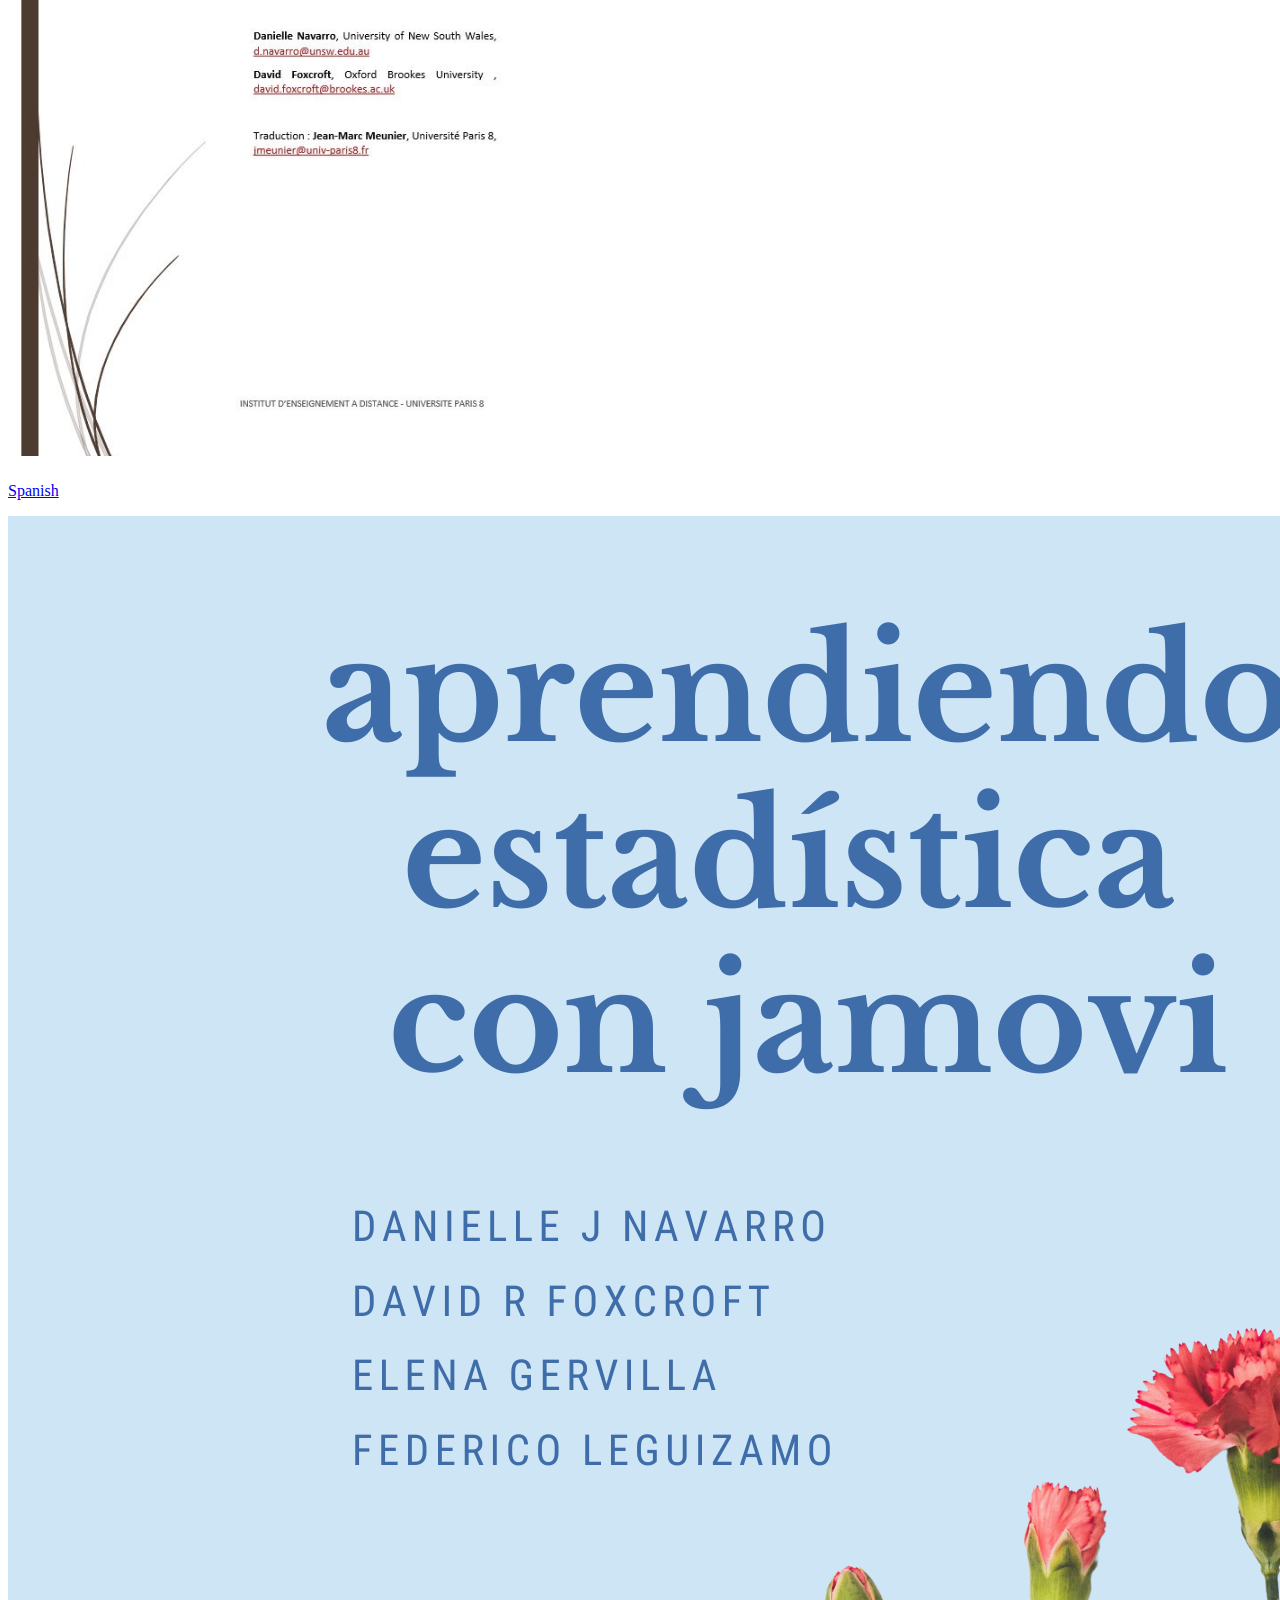
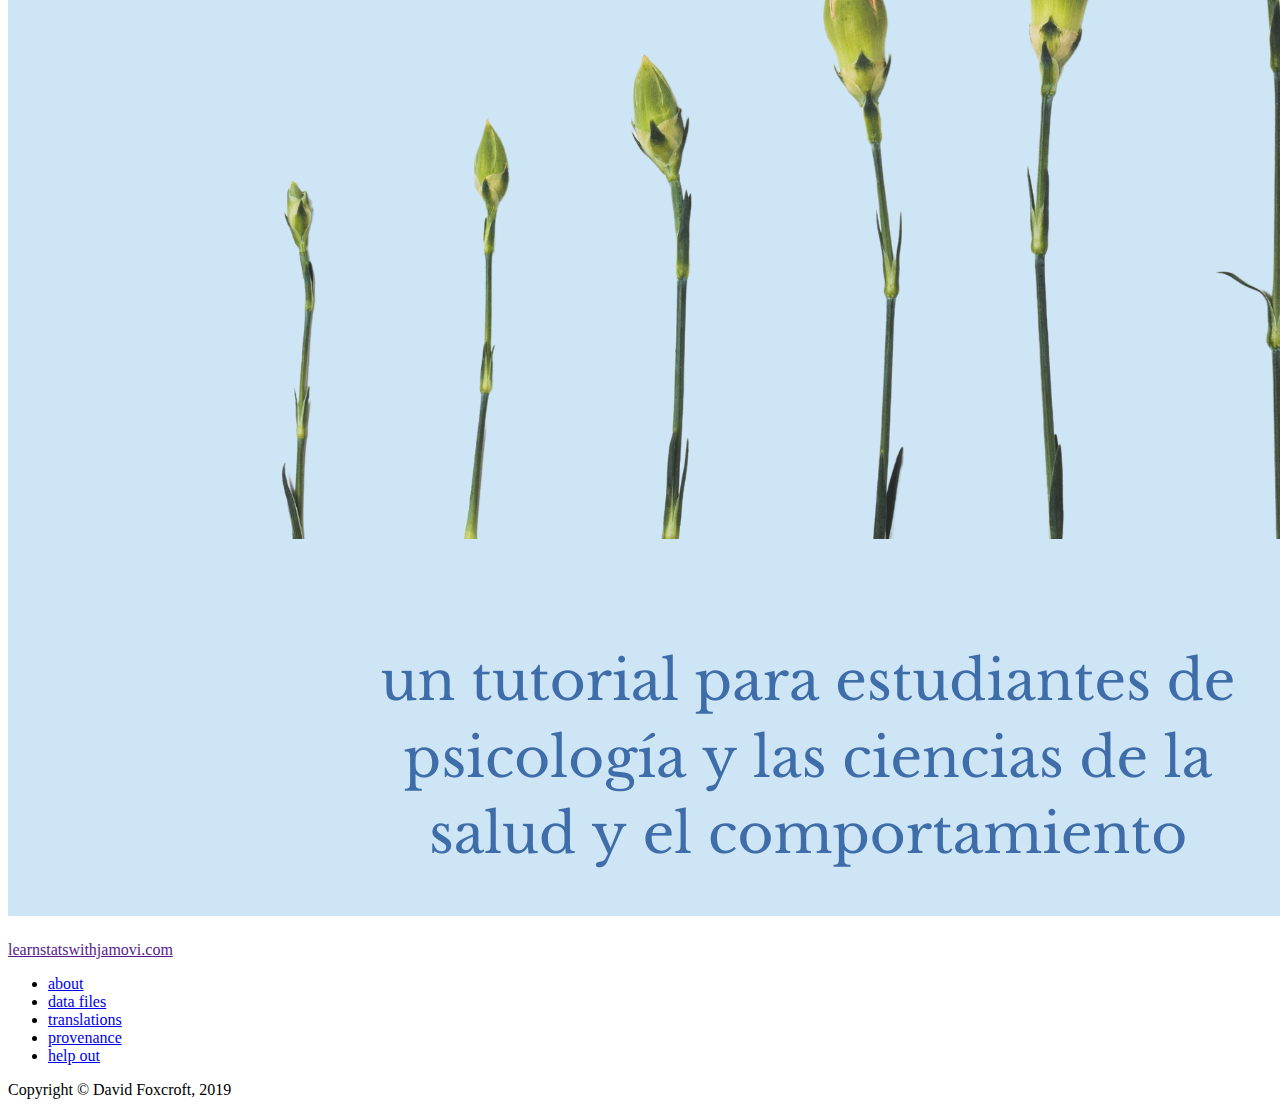
==== commit 4e577ccc: "fixes" ====
--- a/public/index.html
+++ b/public/index.html
@@ -206,9 +206,9 @@
       </div>
       <div class="col-md-4 text-center">
         <div class="testimonial-block">
-          <p><a href="https://bookdown.org/sbtseiji/lswjamoviJ/">Japanese</a></p>
+          <p><a href="https://davidfoxcroft.github.io/lsj-book-es/">Spanish</a></p>
           <div class="author-details">
-            <img src="images/versions/japanese.png" alt="">
+            <img src="images/versions/spanish.png" alt="">
             <h4></h4>
             <span></span>
           </div>
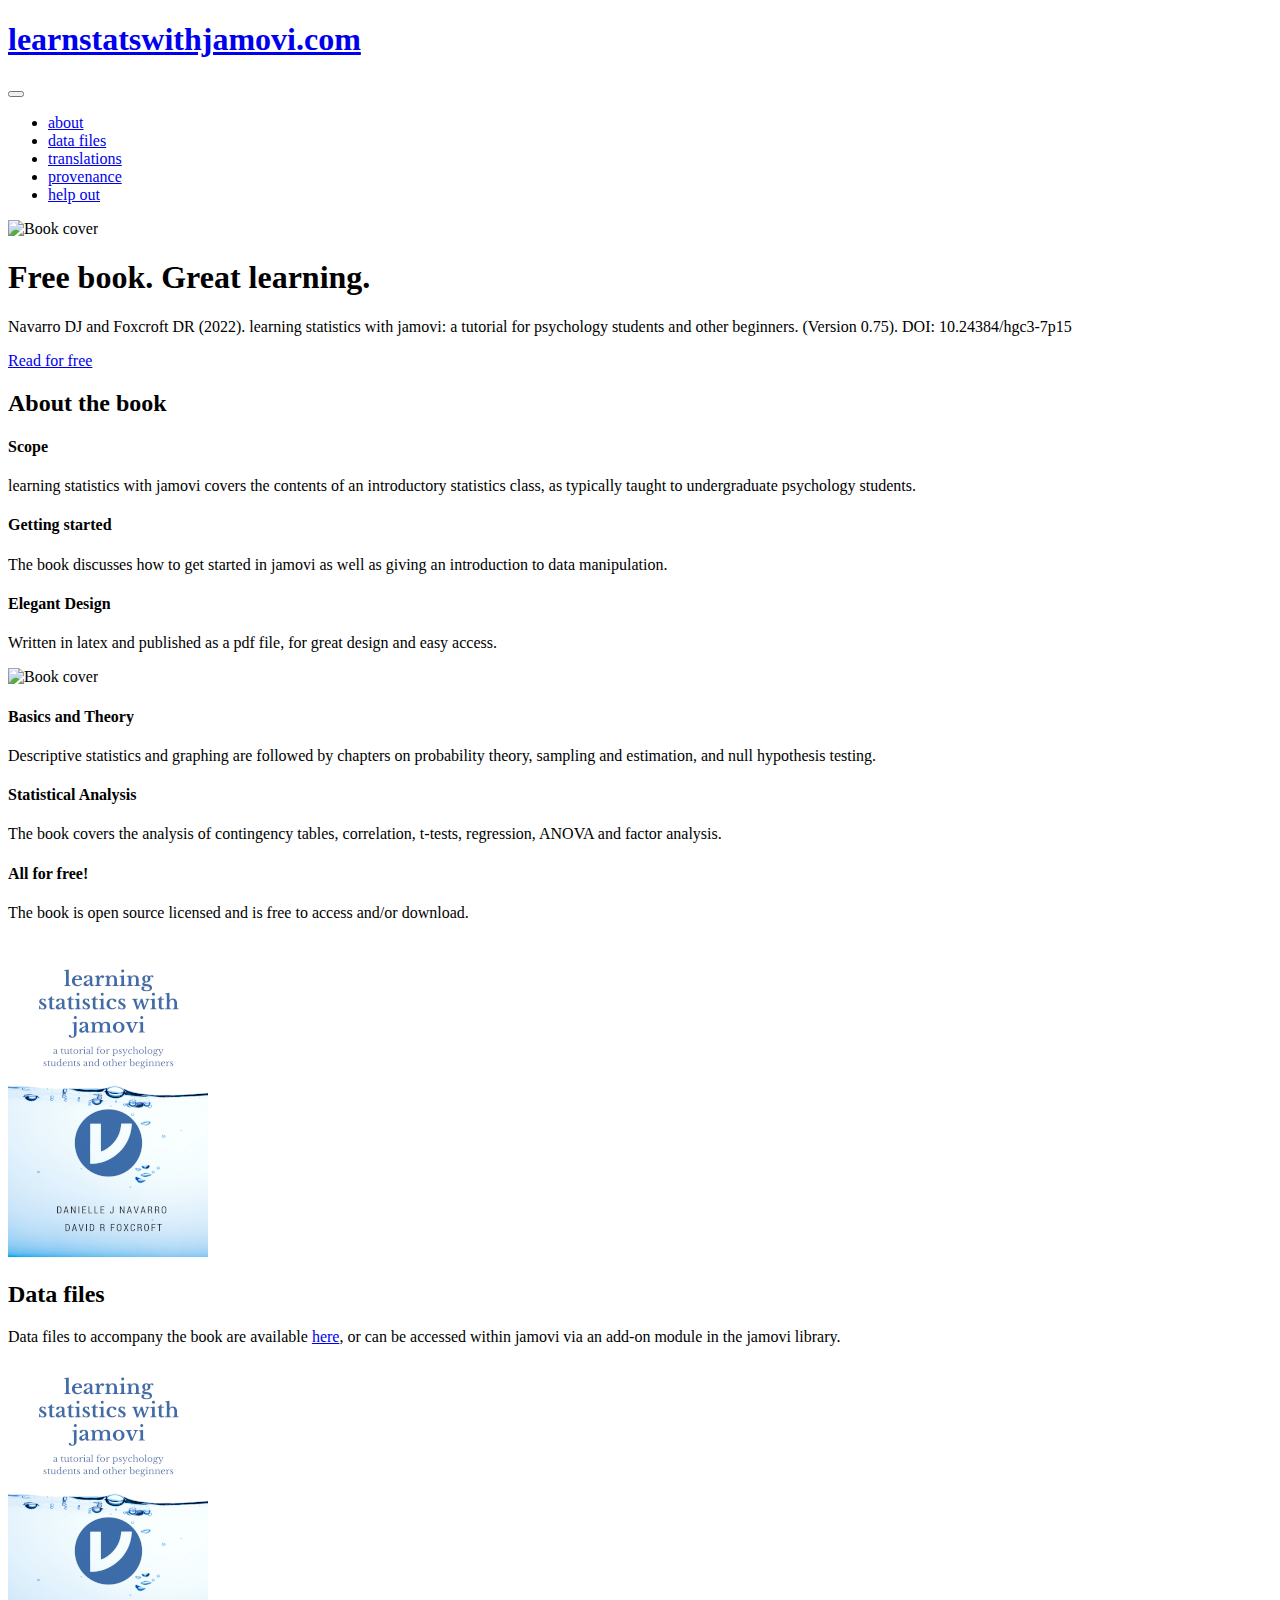
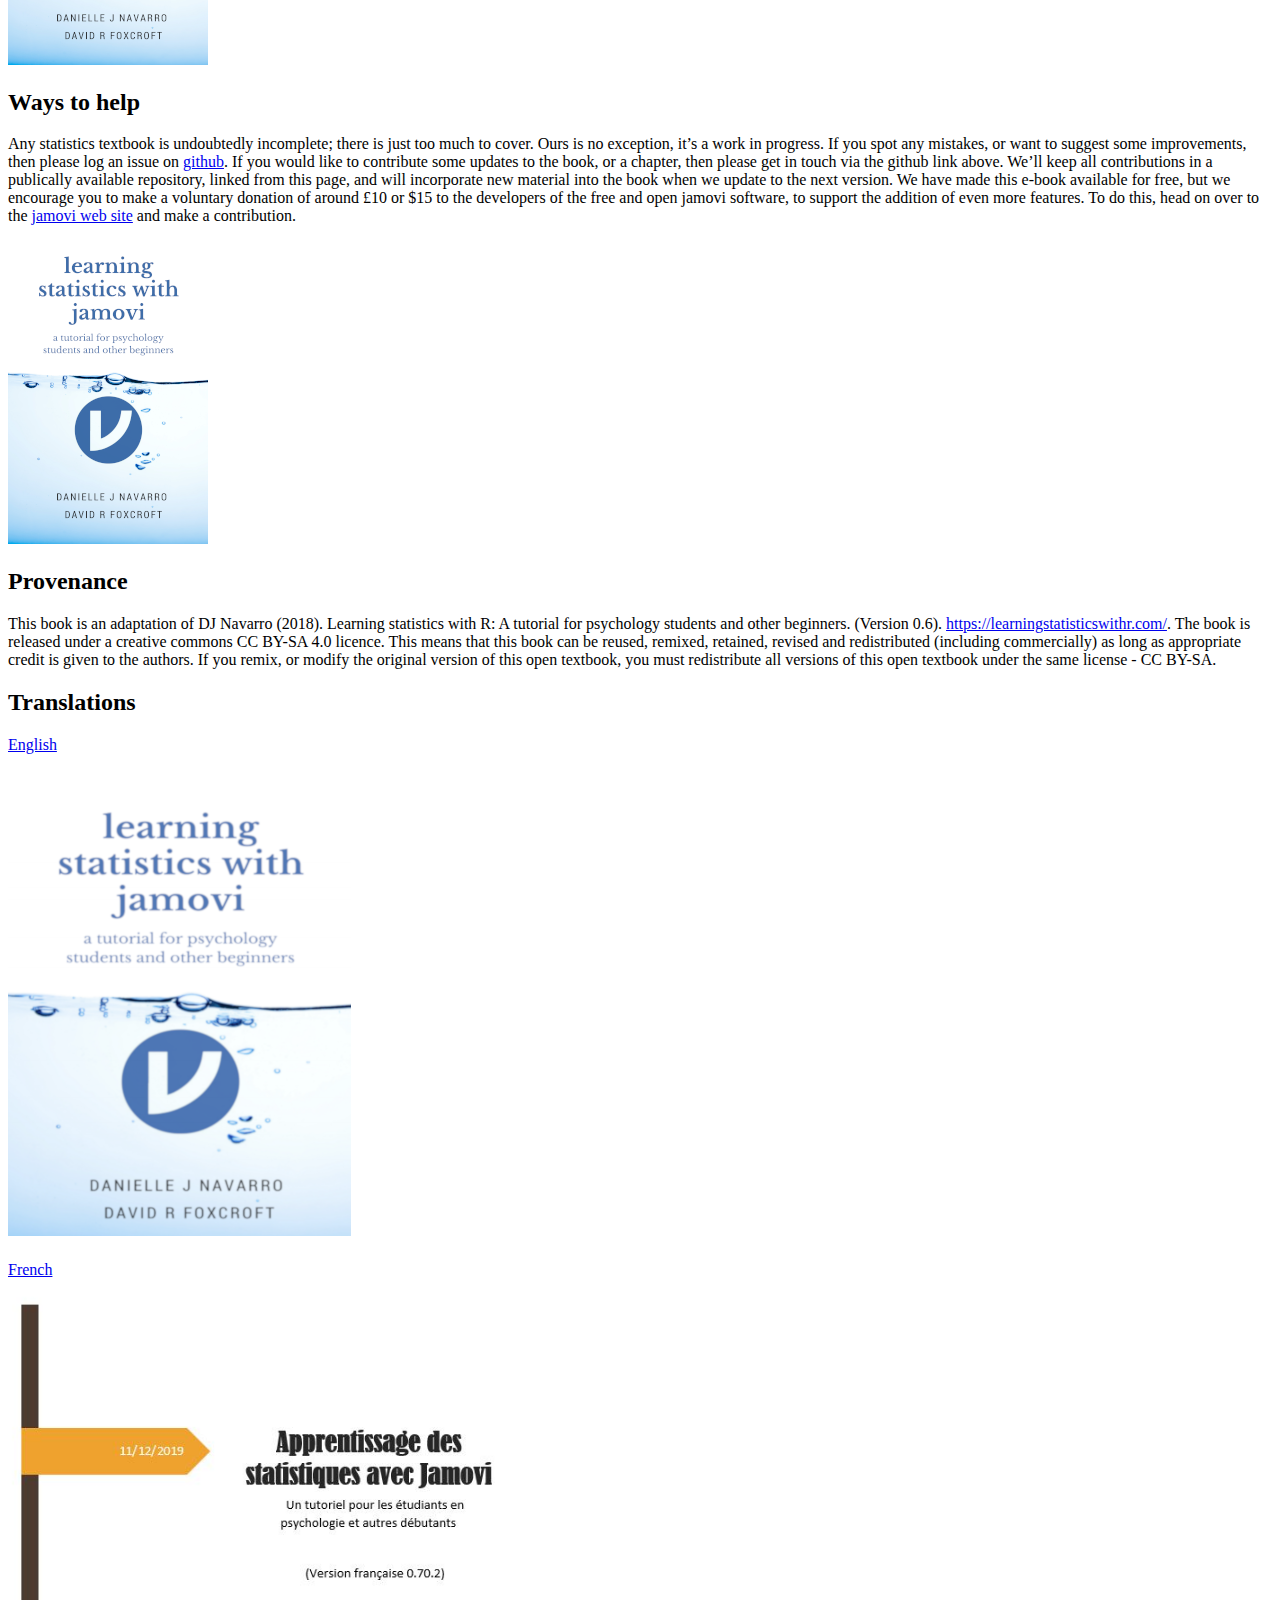
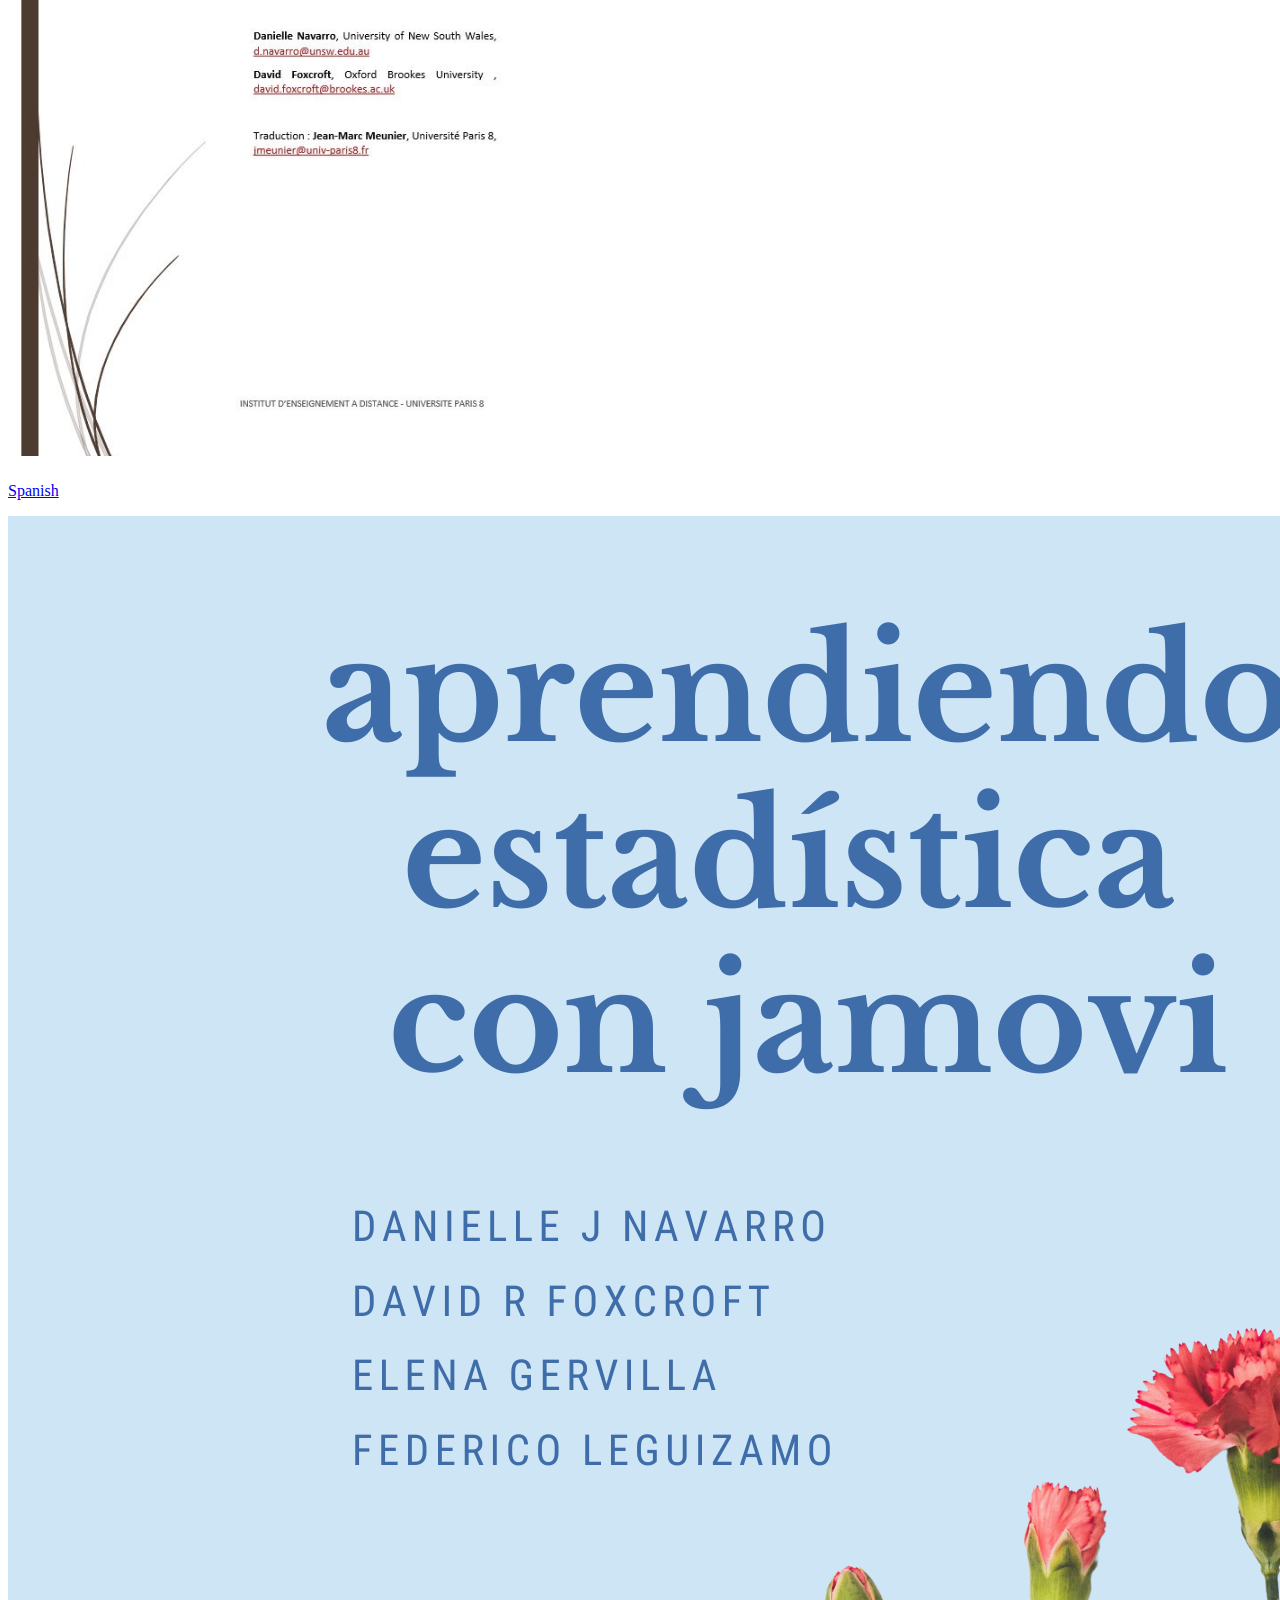
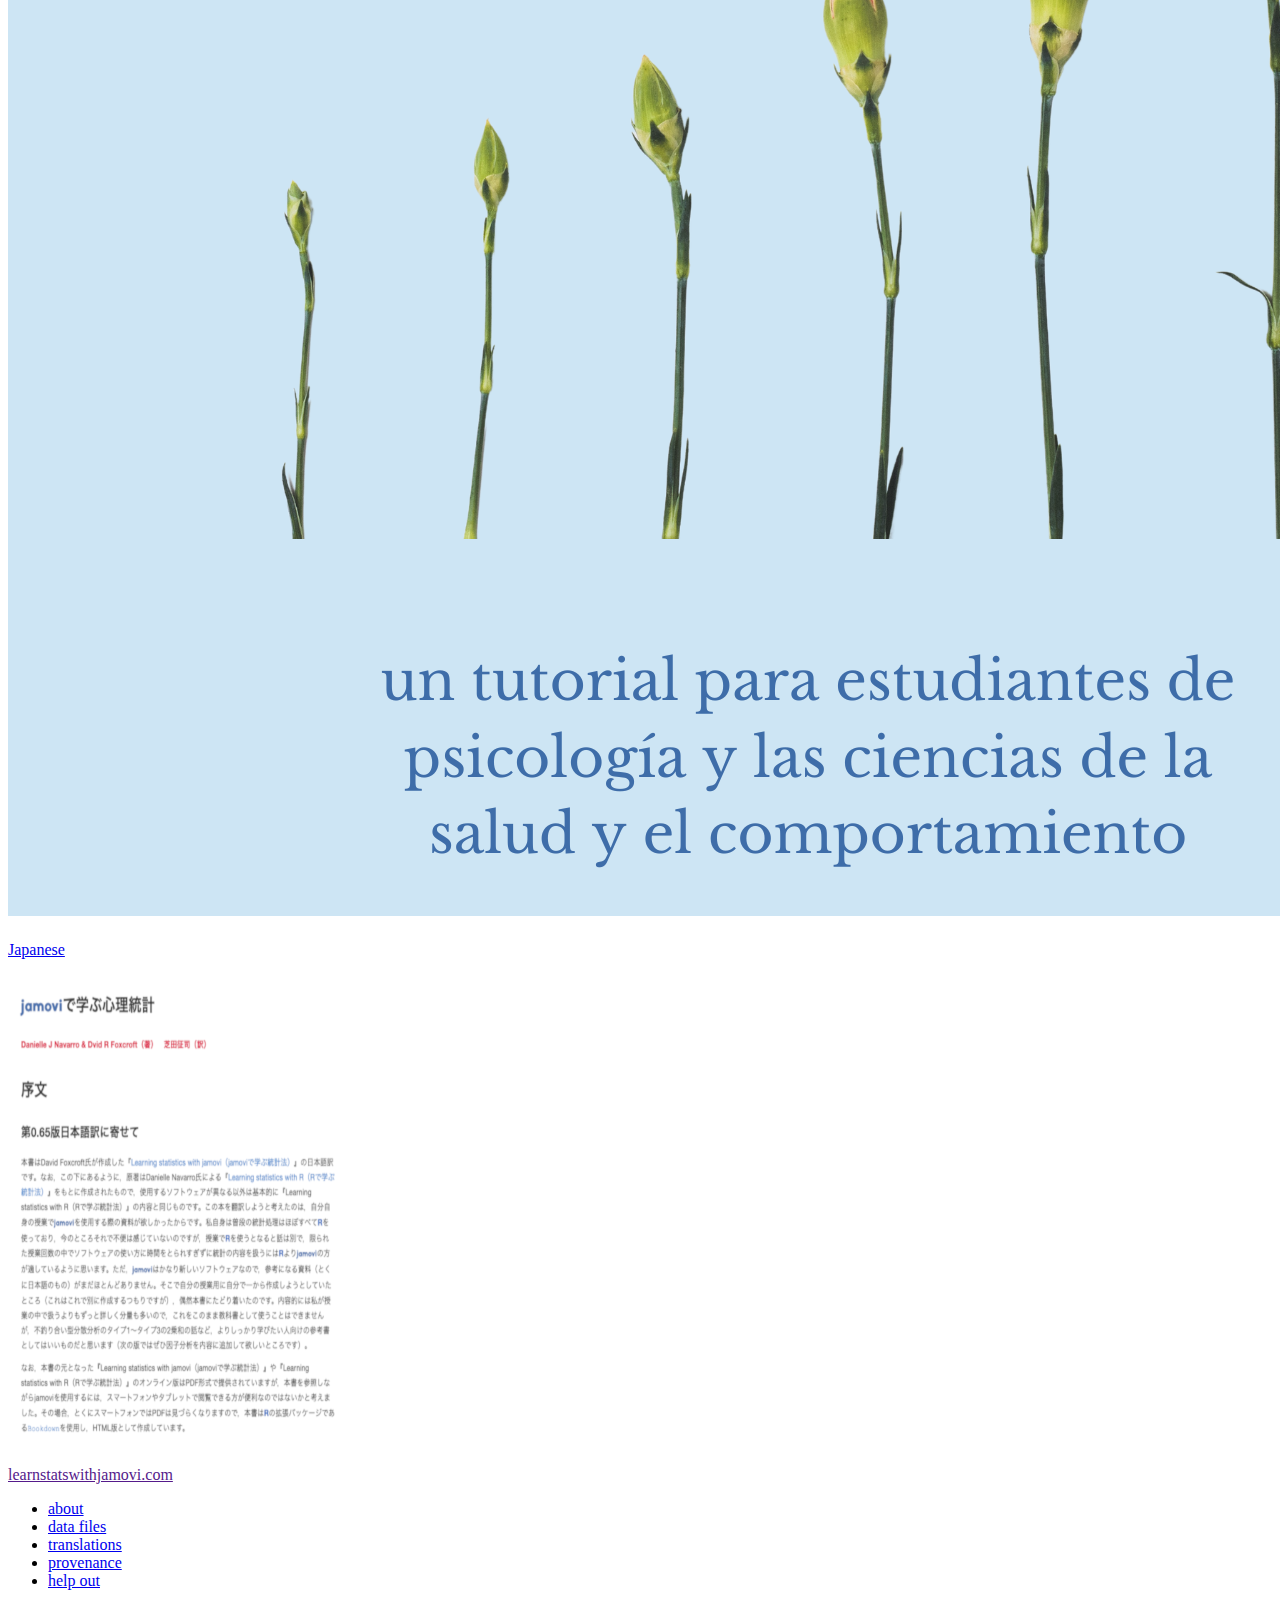
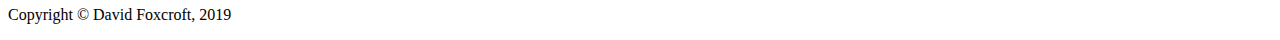
==== commit c51eca34: "fixes" ====
--- a/public/index.html
+++ b/public/index.html
@@ -119,7 +119,7 @@
         <div class="feature-box">
           <i class="tf-ion-ios-cart-outline"></i>
           <h4>All for free!</h4>
-          <p>The book is open source licensed and is free to download.</p>
+          <p>The book is open source licensed and is free to access and/or download.</p>
         </div>
       </div>
     </div>
@@ -214,11 +214,23 @@
           </div>
         </div>
       </div>
+      <div class="col-md-4 text-center">
+        <div class="testimonial-block">
+          <p><a href="https://bookdown.org/sbtseiji/lswjamoviJ/">Japanese</a></p>
+          <div class="author-details">
+            <img src="images/versions/japanese.png" alt="">
+            <h4></h4>
+            <span></span>
+          </div>
+        </div>
+      </div>
     </div>
     <div class="row mt-100">
     </div>
   </div>
 </section>
+
+
 
 
 <footer>
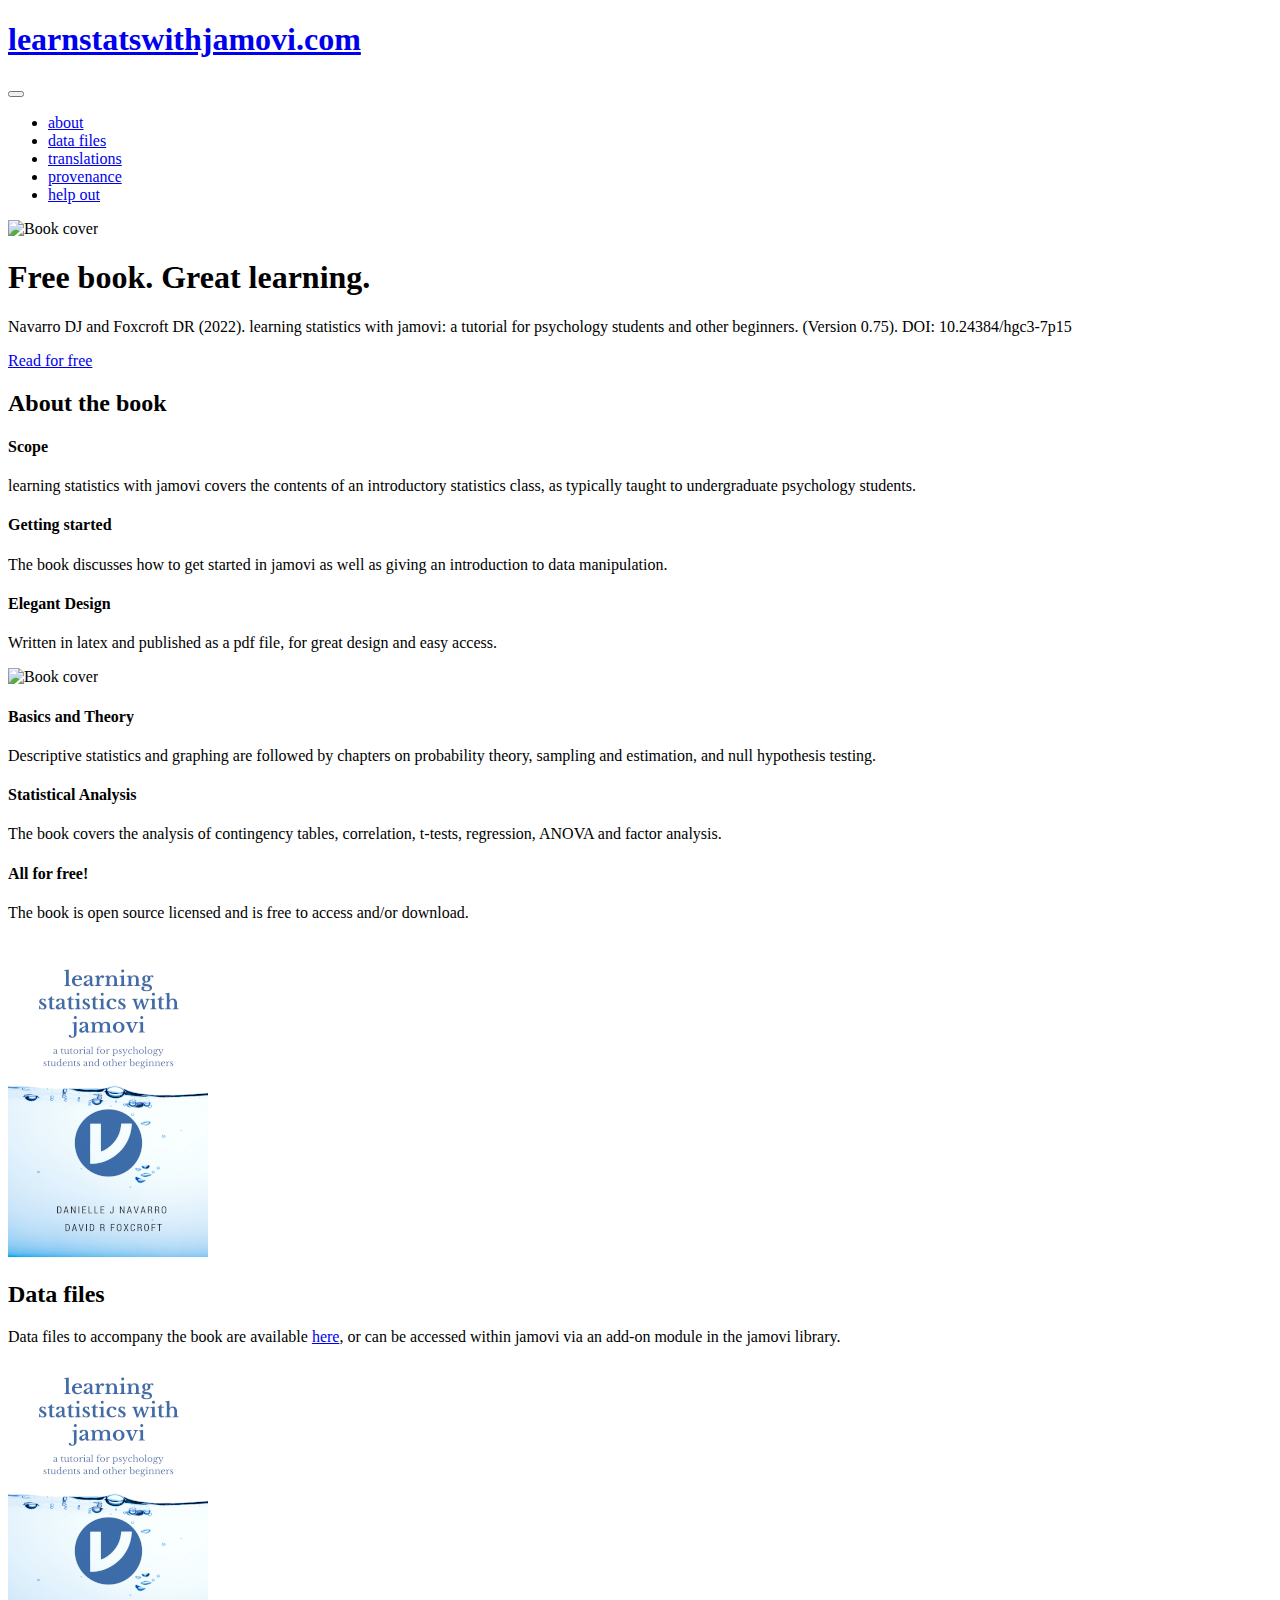
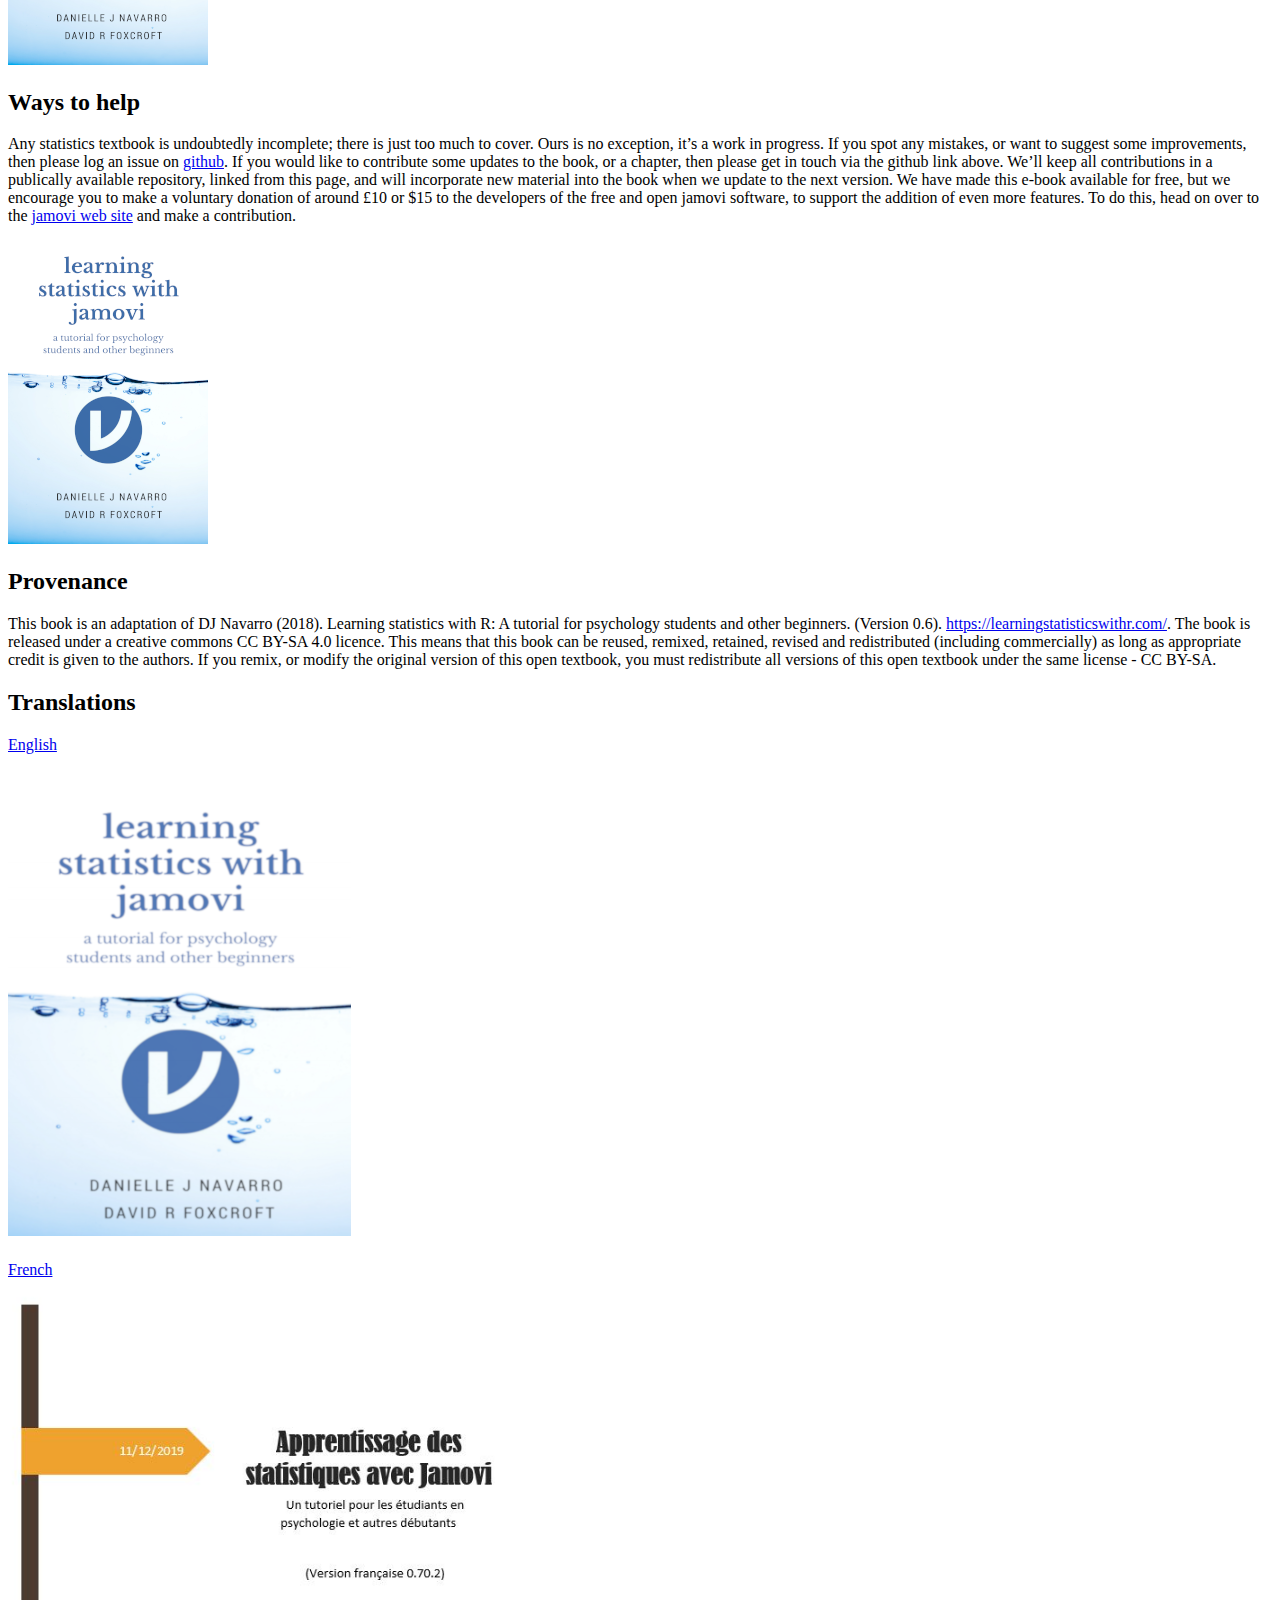
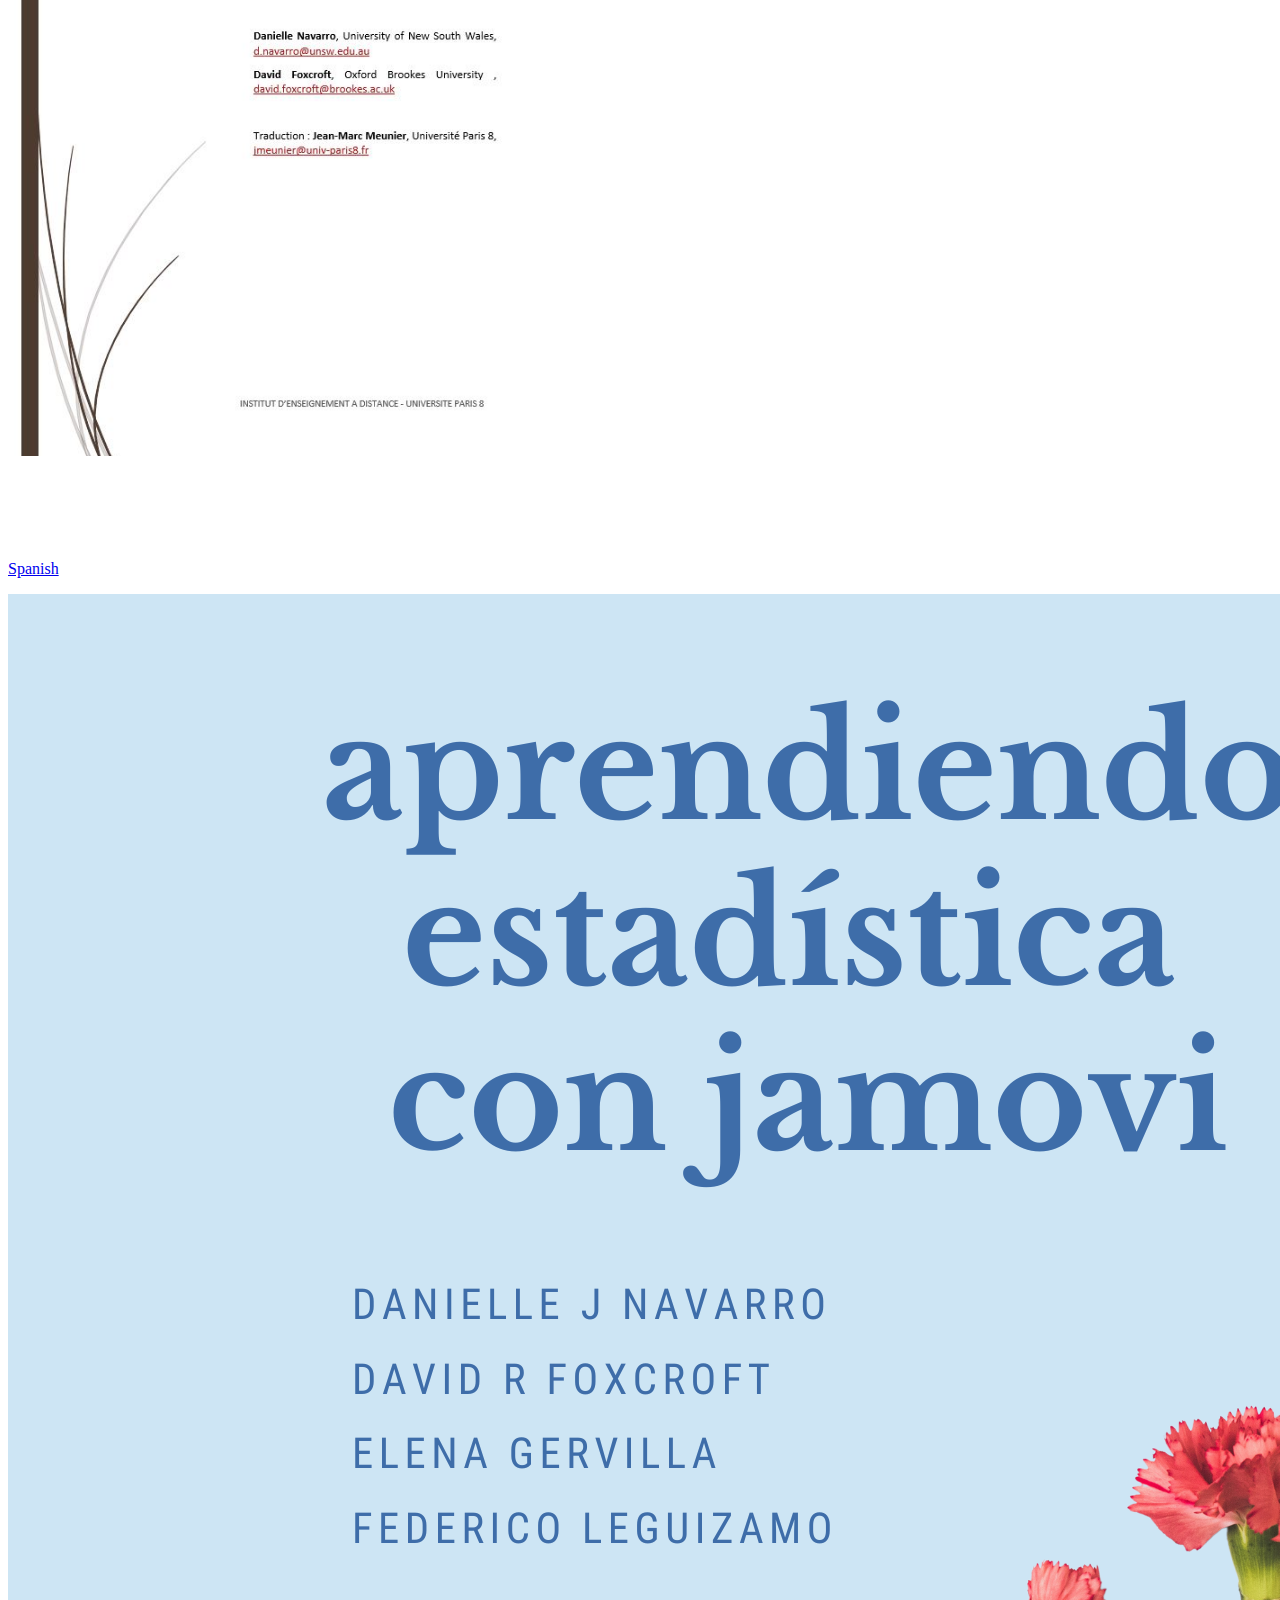
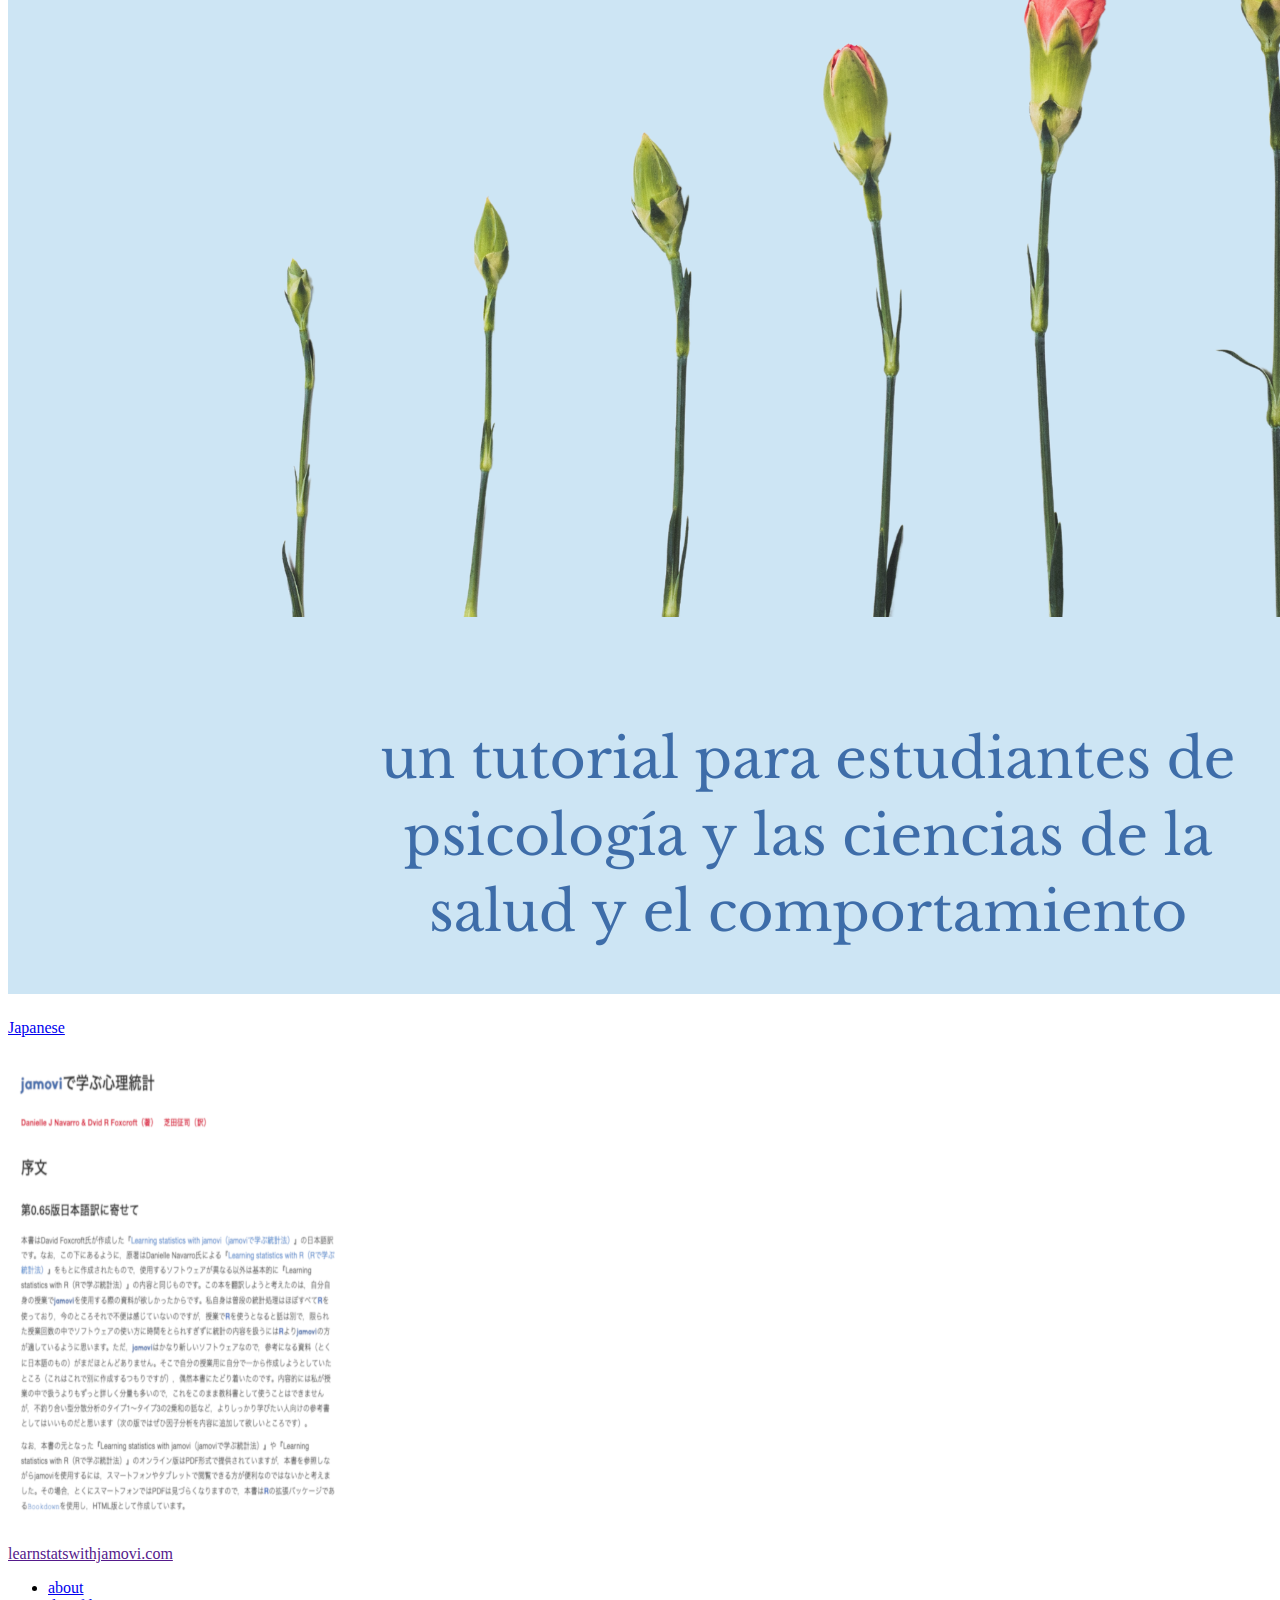
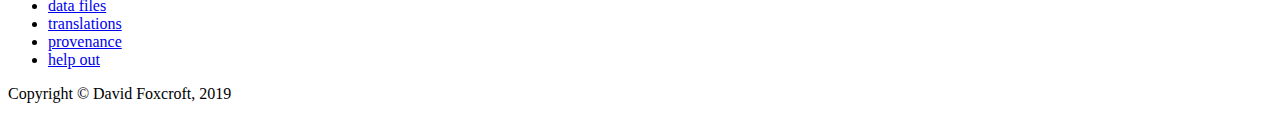
==== commit b5321d87: "fixes" ====
--- a/public/index.html
+++ b/public/index.html
@@ -184,7 +184,7 @@
       <div class="heading">
         <h2>Translations</h2>
       </div>
-      <div class="col-md-4 text-center">
+      <div class="col-md-5 text-center">
         <div class="testimonial-block">
           <p><a href="https://www.learnstatswithjamovi.com">English</a></p>
           <div class="author-details">
@@ -194,7 +194,7 @@
           </div>
         </div>
       </div>
-      <div class="col-md-4 text-center">
+      <div class="col-md-5 text-center">
         <div class="testimonial-block">
           <p><a href="https://jmeunierp8.github.io/ManuelJamovi/">French</a></p>
           <div class="author-details">
@@ -204,7 +204,27 @@
           </div>
         </div>
       </div>
-      <div class="col-md-4 text-center">
+      <div class="col-md-5 text-center">
+        <div class="testimonial-block">
+          <p></p>
+          <div class="author-details">
+            <img src="" alt="">
+            <h4></h4>
+            <span></span>
+          </div>
+        </div>
+      </div>
+      <div class="col-md-5 text-center">
+        <div class="testimonial-block">
+          <p></p>
+          <div class="author-details">
+            <img src="" alt="">
+            <h4></h4>
+            <span></span>
+          </div>
+        </div>
+      </div>
+      <div class="col-md-5 text-center">
         <div class="testimonial-block">
           <p><a href="https://davidfoxcroft.github.io/lsj-book-es/">Spanish</a></p>
           <div class="author-details">
@@ -214,7 +234,7 @@
           </div>
         </div>
       </div>
-      <div class="col-md-4 text-center">
+      <div class="col-md-5 text-center">
         <div class="testimonial-block">
           <p><a href="https://bookdown.org/sbtseiji/lswjamoviJ/">Japanese</a></p>
           <div class="author-details">
